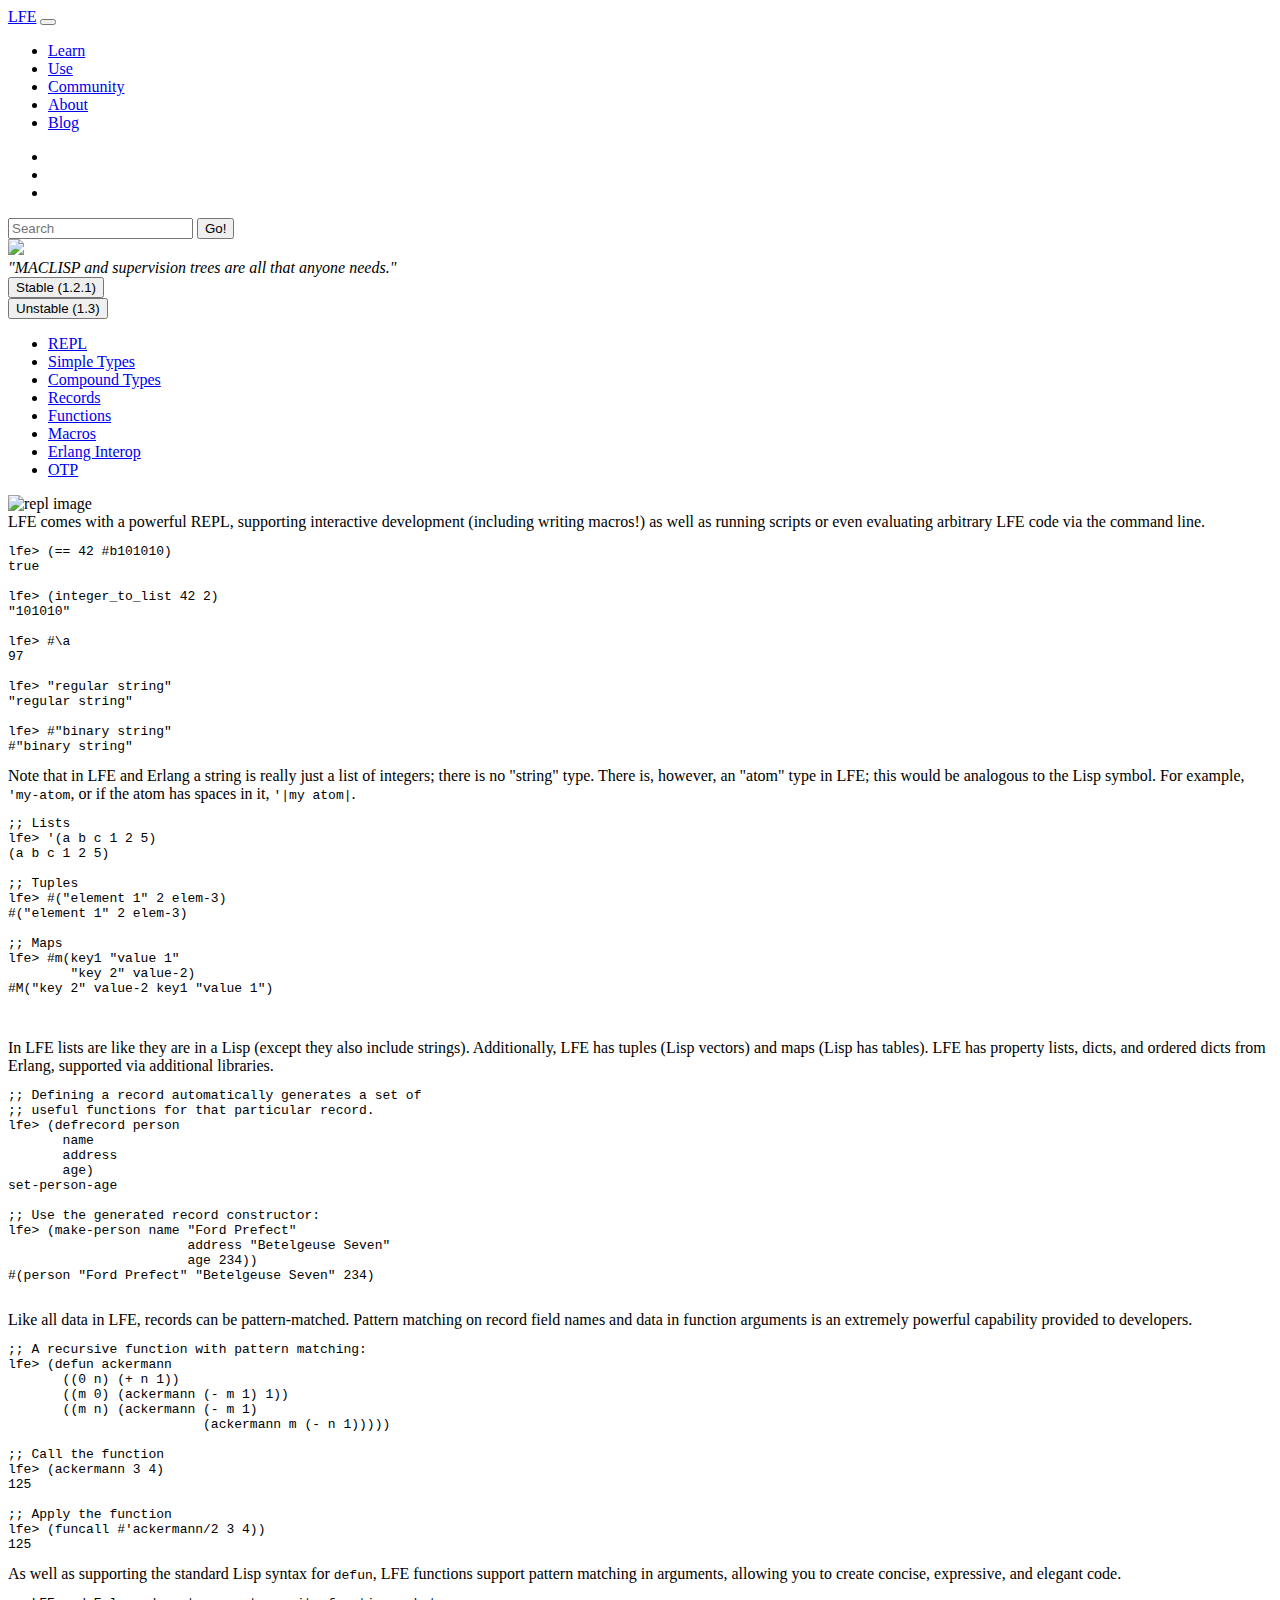
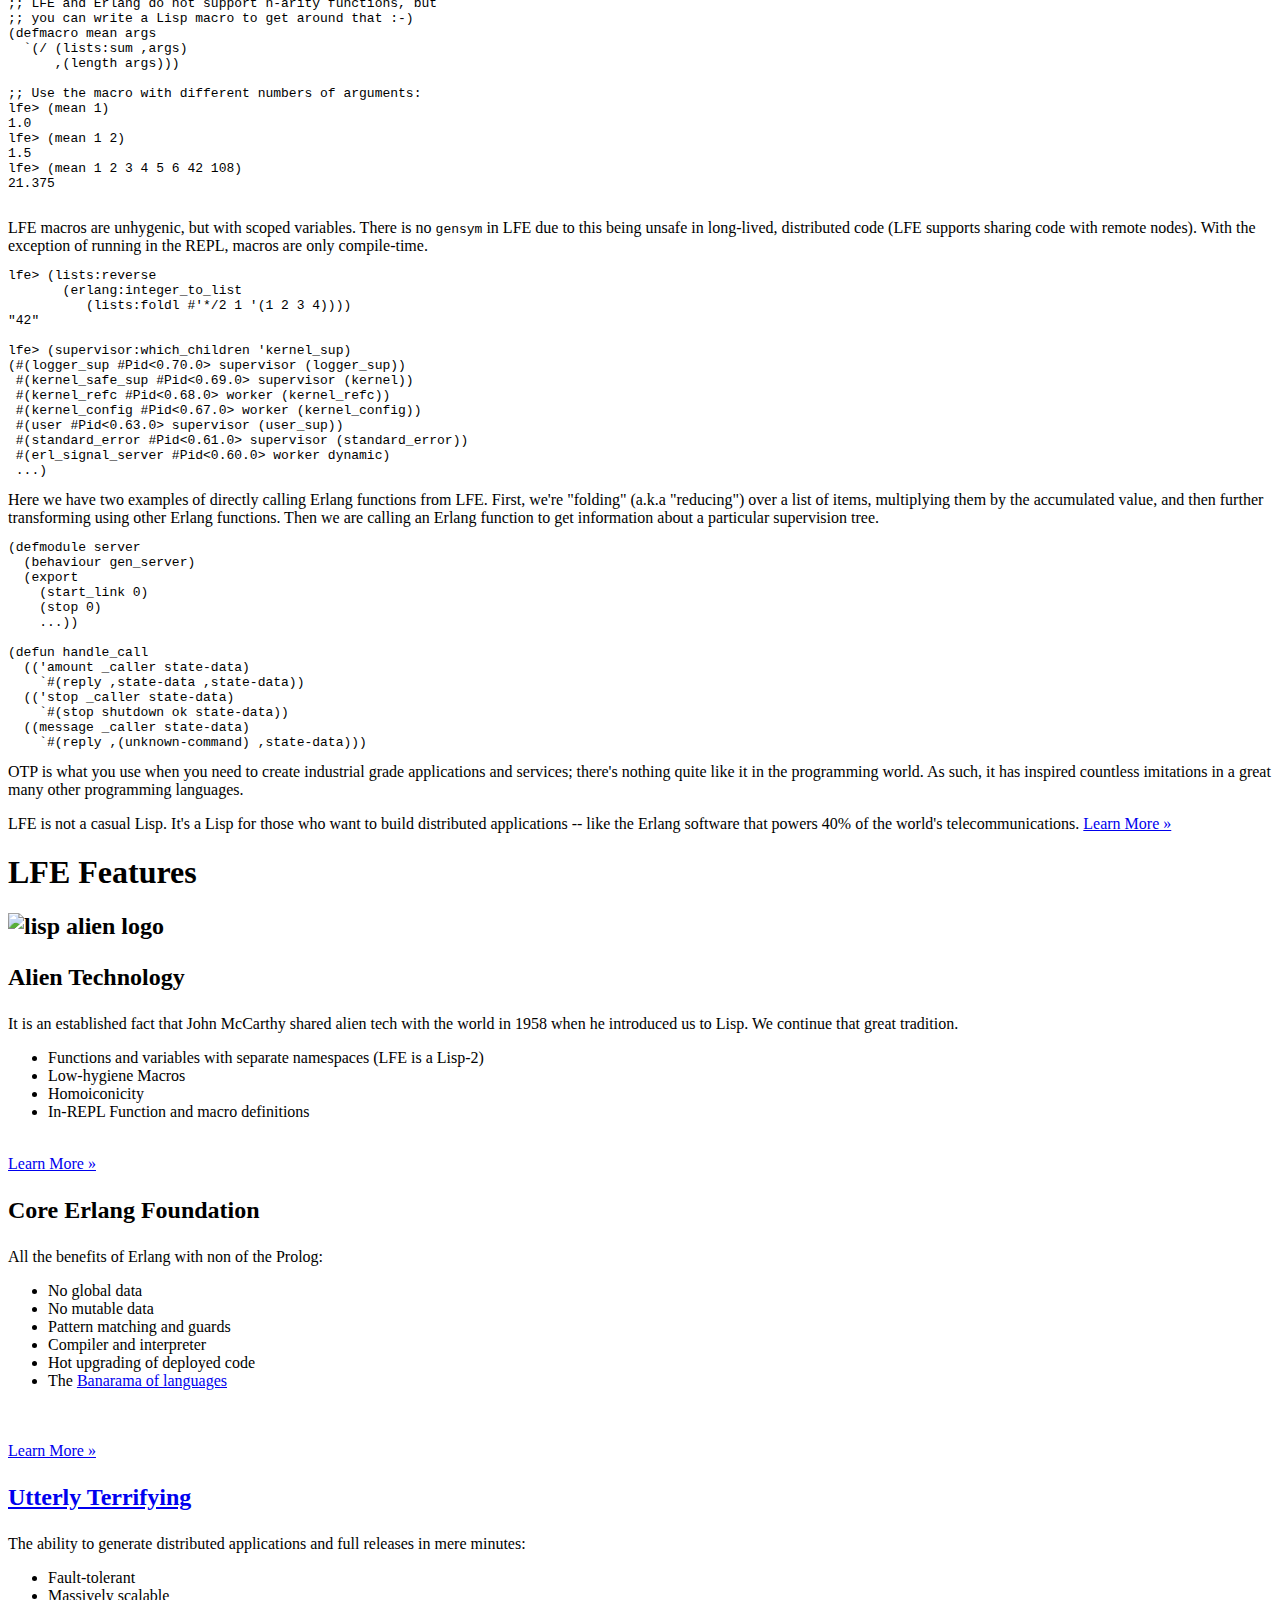
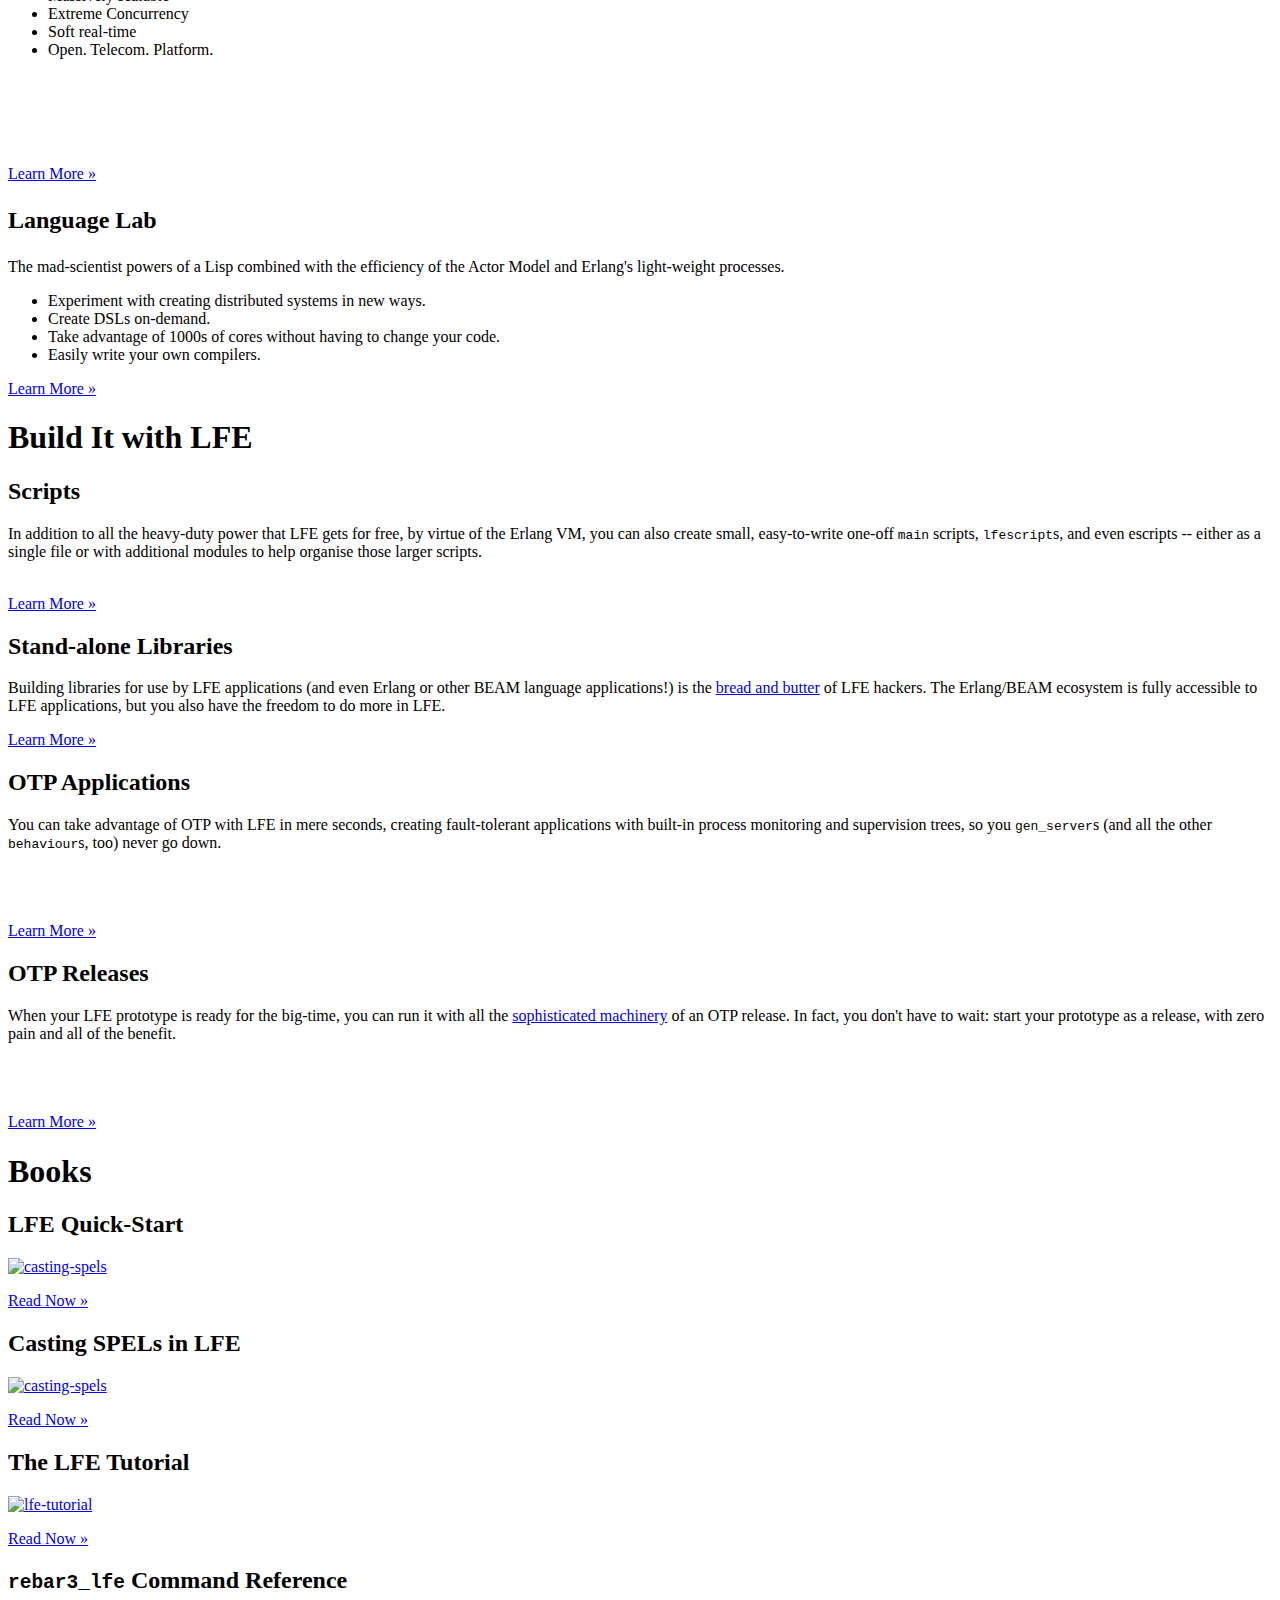
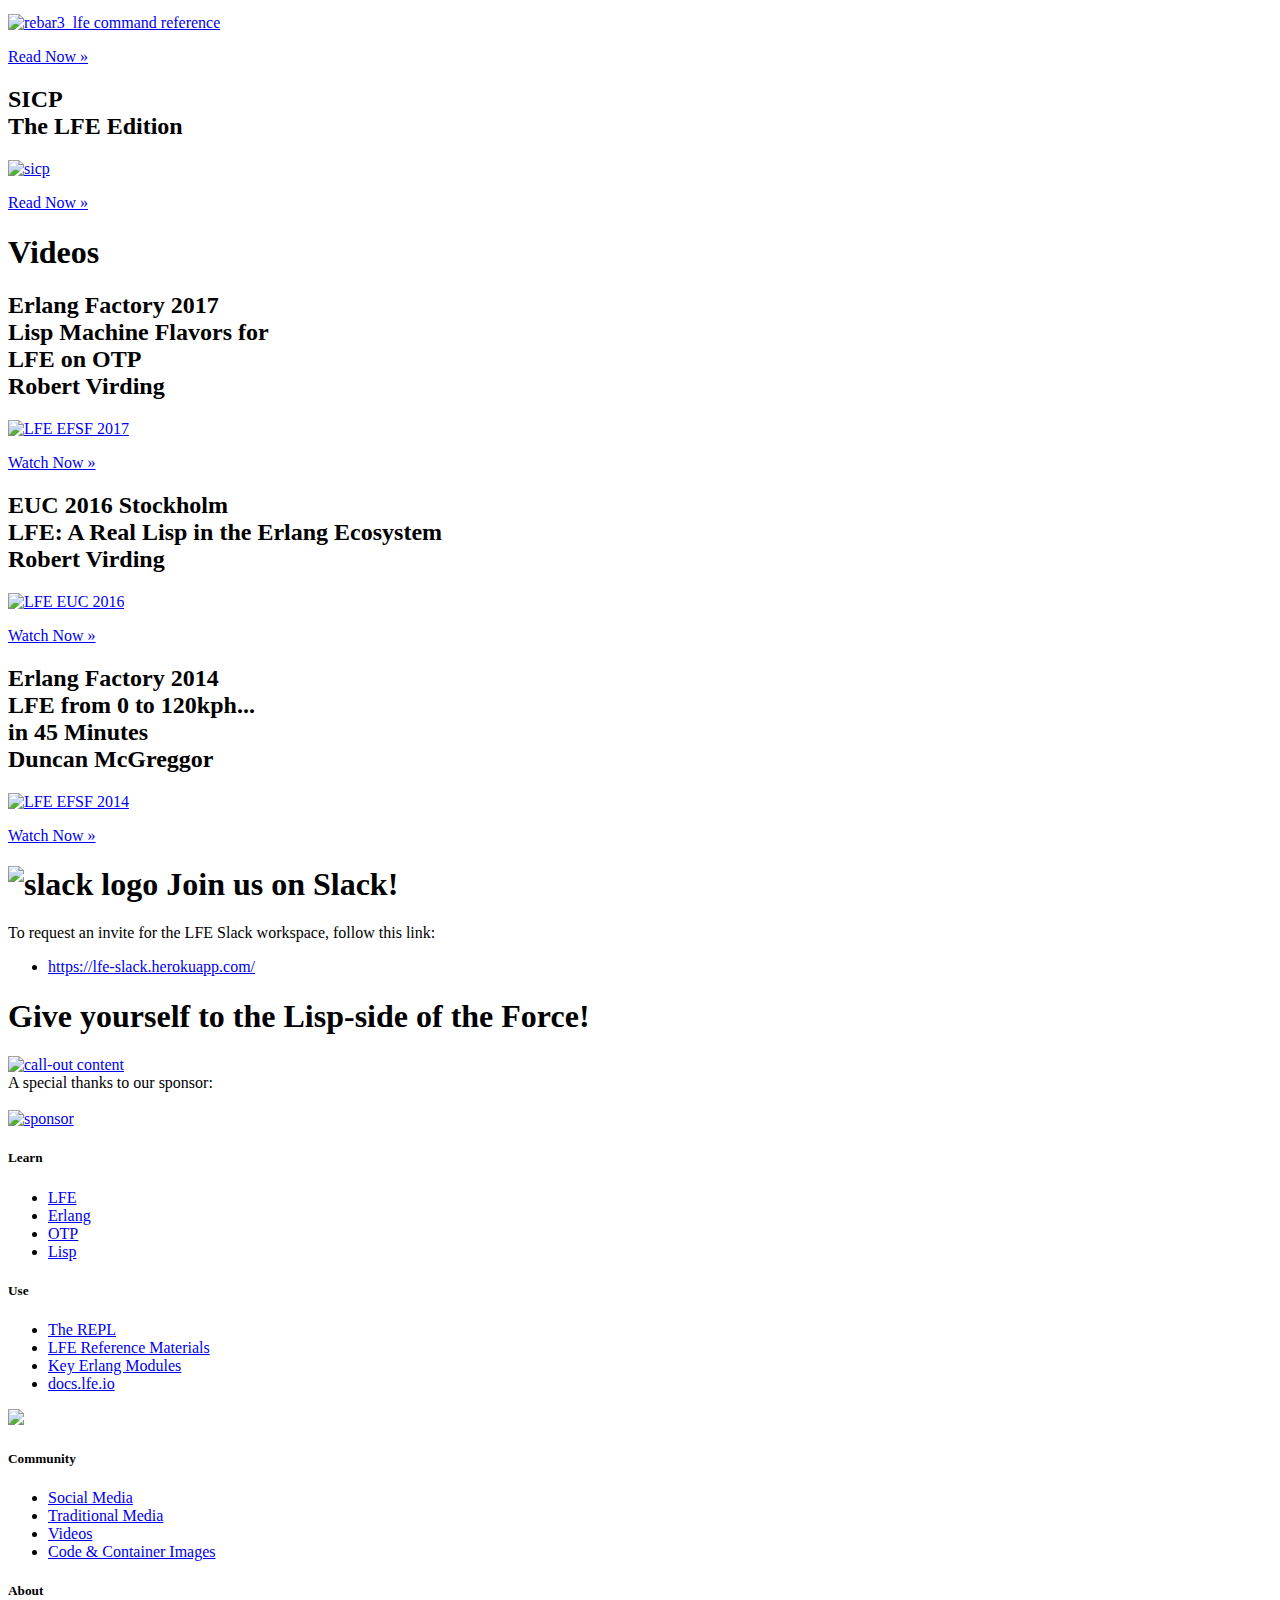
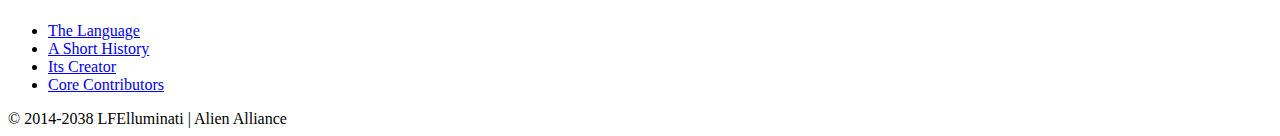
==== index.html @ ec463b00 "Regenerated site content." ====
<!doctype html>
<html lang="en">

<head>
    
        <meta charset="utf-8">
    <meta name="viewport" content="width=device-width, initial-scale=1, shrink-to-fit=no">
    <meta name="author" content="LFE Maintainers">
    <meta name="generator" content="Zola">

    <title>LFE : Lisp Flavoured Erlang</title>
    <meta name="description"
        content="">
    

    
        <!-- Favicons -->
    <link rel="apple-touch-icon" sizes="180x180" href="/favicon/apple-touch-icon.png">
    <link rel="icon" type="image/png" sizes="32x32" href="/favicon/favicon-32x32.png">
    <link rel="icon" type="image/png" sizes="16x16" href="/favicon/favicon-16x16.png">
    <link rel="manifest" href="/favicon/site.webmanifest">
    <link rel="mask-icon" href="/favicon/safari-pinned-tab.svg" color="#5bbad5">
    <link rel="shortcut icon" href="/favicon/favicon.ico">
    <meta name="msapplication-TileColor" content="#ffc40d">
    <meta name="msapplication-config" content="/favicon/browserconfig.xml">
    <meta name="theme-color" content="#ffffff">

    

    
    
    

    
    <!-- Bootstrap core CSS -->
<link href="/bootstrap.css" rel="stylesheet">
<link href="/fontawesome.css" rel="stylesheet">
<link href="/lfe.css" rel="stylesheet">
<link href="/fontawesome-solid.css" rel="stylesheet">
<link href="/fontawesome-brands.css" rel="stylesheet">
<link href="/css/highlight.css" rel="stylesheet">
<link href="/css/common.css" rel="stylesheet">

    

    <!-- Custom styles for this template -->
    
    
</head>

<body>
    
    <nav class="navbar navbar-expand-lg navbar-dark bg-dark lfe-main">
        <div class="container">
            <a class="navbar-brand" href="/">LFE</a>
            <button class="navbar-toggler" type="button" data-toggle="collapse" data-target="#lfe-main-nav"
                aria-controls="lfe-main-nav" aria-expanded="false" aria-label="Toggle navigation">
                <span class="navbar-toggler-icon"></span>
            </button>
            <div class="collapse navbar-collapse" id="lfe-main-nav">
    
    
    <ul class="navbar-nav mr-auto">
        <li class="nav-item">
            
            
            <a class="nav-link " href="&#x2F;learn&#x2F;">Learn</a>
            
        </li>
        <li class="nav-item">
            
            
            <a class="nav-link " href="&#x2F;use&#x2F;">Use</a>
            
        </li>
        <li class="nav-item">
            
            
            <a class="nav-link " href="&#x2F;community&#x2F;">Community</a>
            
        </li>
        <li class="nav-item">
            
            
            <a class="nav-link " href="&#x2F;about&#x2F;">About</a>
        </li>
        <li class="nav-item">
            <a class="nav-link" href="http://blog.lfe.io/">Blog</a>
        </li>
    </ul>
    <ul class="navbar-nav">
        <li class="nav-item social">
            <a class="nav-link" href="https://github.com/rvirding/lfe">
                <i class="fab fa-github"></i>
            </a>
        </li>
        <li class="nav-item social">
            <a class="nav-link" href="https://twitter.com/ErlangLisp">
                <i class="fab fa-twitter"></i>
            </a>
        </li>
        <li class="nav-item spacer">
            <a class="nav-link" href="#">
            </a>
        </li>
    </ul>
    <form class="form-inline my-2 my-md-0">
        <input id="search" type="search" class="form-control" placeholder="Search" aria-label="Search">
        <div class="search-results" style="display: none;">
            <div class="search-results__items"></div>
        </div>
        <button type="button" class="btn btn-warning btn-sm">Go!</button>
    </form>

</div>

        </div>
    </nav>
    

    
<main role="main" class="flex-shrink-0">
    <!-- Main jumbotron for a primary marketing message or call to action -->
    <div class="jumbotron lfe-masthead">
        <div class="container">

            <div class="row">
                <div class="col-md-4">
                    <img src="&#x2F;images&#x2F;LFE-logo-abbr-6.2.png" />
                </div>
                <div class="col-md-4 tagline">
                    <em>"MACLISP and supervision trees are all that anyone needs."</em>
                </div>

                <div class="col-md-4 download">
                    <div class="container">
                        <div class="row">
                            <div class="col-6 dl-icon-container">
                                <i class="fas fa-download fa-3x"></i>
                            </div>
                            <div class="col-6 dl-both-container">
                                <div class="row">
                                    
                                    
                                    
                                    <div class="col-12 dl-stable-container">
                                        <a href="https:&#x2F;&#x2F;github.com&#x2F;rvirding&#x2F;lfe/archive/1.2.1.zip">
                                            <button type="button"
                                                class="btn btn-success btn-sm dl-unstable">Stable&nbsp;(1.2.1)</button>
                                        </a>
                                    </div>
                                    <div class="col-12 dl-unstable-container">
                                        <a href="https:&#x2F;&#x2F;github.com&#x2F;rvirding&#x2F;lfe/archive/1.3.zip">
                                            <button type="button"
                                                class="btn btn-warning btn-sm dl-unstable">Unstable&nbsp;(1.3)</button>
                                        </a>
                                    </div>
                                </div>
                            </div>
                        </div>
                    </div>

                </div>
            </div>

            
            
            <ul class="nav nav-pills" id="pills-tab" role="tablist">
                
                
                
                <li class="nav-item" role="presentation">
                    <a class="nav-link active" id="pills-repl-tab" data-toggle="pill"
                        href="#pills-repl" role="tab" aria-controls="pills-repl"
                        aria-selected="true">REPL</a>
                </li>
                
                
                
                <li class="nav-item" role="presentation">
                    <a class="nav-link " id="pills-core-types-tab" data-toggle="pill"
                        href="#pills-core-types" role="tab" aria-controls="pills-core-types"
                        aria-selected="true">Simple Types</a>
                </li>
                
                
                
                <li class="nav-item" role="presentation">
                    <a class="nav-link " id="pills-data-struct-tab" data-toggle="pill"
                        href="#pills-data-struct" role="tab" aria-controls="pills-data-struct"
                        aria-selected="true">Compound Types</a>
                </li>
                
                
                
                <li class="nav-item" role="presentation">
                    <a class="nav-link " id="pills-records-tab" data-toggle="pill"
                        href="#pills-records" role="tab" aria-controls="pills-records"
                        aria-selected="true">Records</a>
                </li>
                
                
                
                <li class="nav-item" role="presentation">
                    <a class="nav-link " id="pills-funcs-tab" data-toggle="pill"
                        href="#pills-funcs" role="tab" aria-controls="pills-funcs"
                        aria-selected="true">Functions</a>
                </li>
                
                
                
                <li class="nav-item" role="presentation">
                    <a class="nav-link " id="pills-macros-tab" data-toggle="pill"
                        href="#pills-macros" role="tab" aria-controls="pills-macros"
                        aria-selected="true">Macros</a>
                </li>
                
                
                
                <li class="nav-item" role="presentation">
                    <a class="nav-link " id="pills-erl-tab" data-toggle="pill"
                        href="#pills-erl" role="tab" aria-controls="pills-erl"
                        aria-selected="true">Erlang Interop</a>
                </li>
                
                
                
                <li class="nav-item" role="presentation">
                    <a class="nav-link " id="pills-otp-tab" data-toggle="pill"
                        href="#pills-otp" role="tab" aria-controls="pills-otp"
                        aria-selected="true">OTP</a>
                </li>
                
            </ul>
            <div class="tab-content" id="pills-tabContent">
                
                
                
                <div class="tab-pane active show" id="pills-repl" role="tabpanel"
                    aria-labelledby="pills-repl-tab">

                    <div class="row">
                        <div class="col-md-7 code-sample">
                            <img src="/images/repl.png" alt="repl image" />
                        </div>

                        <div class="col-md-5 code-description">
                            LFE comes with a powerful REPL, supporting interactive development
(including writing macros!) as well as running scripts or even evaluating
arbitrary LFE code via the command line.
                        </div>
                    </div>
                </div>
                
                
                
                <div class="tab-pane  " id="pills-core-types" role="tabpanel"
                    aria-labelledby="pills-core-types-tab">

                    <div class="row">
                        <div class="col-md-7 code-sample">
                            <pre><code class="language-lisp">lfe&gt; (== 42 #b101010)
true

lfe&gt; (integer_to_list 42 2)
&quot;101010&quot;

lfe&gt; #\a
97

lfe&gt; &quot;regular string&quot;
&quot;regular string&quot;

lfe&gt; #&quot;binary string&quot;
#&quot;binary string&quot;
</code></pre>

                        </div>

                        <div class="col-md-5 code-description">
                            Note that in LFE and Erlang a string is really just a list of integers;
there is no &quot;string&quot; type. There is, however, an &quot;atom&quot; type in LFE; this would be analogous to the Lisp symbol. For example, <code>'my-atom</code>, or if the atom has spaces in it, <code>'|my atom|</code>.
                        </div>
                    </div>
                </div>
                
                
                
                <div class="tab-pane  " id="pills-data-struct" role="tabpanel"
                    aria-labelledby="pills-data-struct-tab">

                    <div class="row">
                        <div class="col-md-7 code-sample">
                            <pre><code class="language-lisp">;; Lists
lfe&gt; '(a b c 1 2 5)
(a b c 1 2 5)

;; Tuples
lfe&gt; #(&quot;element 1&quot; 2 elem-3)
#(&quot;element 1&quot; 2 elem-3)

;; Maps
lfe&gt; #m(key1 &quot;value 1&quot;
        &quot;key 2&quot; value-2)
#M(&quot;key 2&quot; value-2 key1 &quot;value 1&quot;)


</code></pre>

                        </div>

                        <div class="col-md-5 code-description">
                            In LFE lists are like they are in a Lisp (except they also include
strings). Additionally, LFE has tuples (Lisp vectors) and maps
(Lisp has tables). LFE has property lists, dicts, and ordered dicts
from Erlang, supported via additional libraries.
                        </div>
                    </div>
                </div>
                
                
                
                <div class="tab-pane  " id="pills-records" role="tabpanel"
                    aria-labelledby="pills-records-tab">

                    <div class="row">
                        <div class="col-md-7 code-sample">
                            <pre><code class="language-lisp">;; Defining a record automatically generates a set of
;; useful functions for that particular record.
lfe&gt; (defrecord person
       name
       address
       age)
set-person-age

;; Use the generated record constructor:
lfe&gt; (make-person name &quot;Ford Prefect&quot;
                       address &quot;Betelgeuse Seven&quot;
                       age 234))
#(person &quot;Ford Prefect&quot; &quot;Betelgeuse Seven&quot; 234)

</code></pre>

                        </div>

                        <div class="col-md-5 code-description">
                            Like all data in LFE, records can be pattern-matched. Pattern matching
on record field names and data in function arguments is an extremely powerful
capability provided to developers.
                        </div>
                    </div>
                </div>
                
                
                
                <div class="tab-pane  " id="pills-funcs" role="tabpanel"
                    aria-labelledby="pills-funcs-tab">

                    <div class="row">
                        <div class="col-md-7 code-sample">
                            <pre><code class="language-lisp">;; A recursive function with pattern matching:
lfe&gt; (defun ackermann
       ((0 n) (+ n 1))
       ((m 0) (ackermann (- m 1) 1))
       ((m n) (ackermann (- m 1)
                         (ackermann m (- n 1)))))

;; Call the function
lfe&gt; (ackermann 3 4)
125

;; Apply the function
lfe&gt; (funcall #'ackermann/2 3 4))
125
</code></pre>

                        </div>

                        <div class="col-md-5 code-description">
                            As well as supporting the standard Lisp syntax for <code>defun</code>,
LFE functions support pattern matching in arguments, allowing you to create
concise, expressive, and elegant code.
                        </div>
                    </div>
                </div>
                
                
                
                <div class="tab-pane  " id="pills-macros" role="tabpanel"
                    aria-labelledby="pills-macros-tab">

                    <div class="row">
                        <div class="col-md-7 code-sample">
                            <pre><code class="language-lisp">;; LFE and Erlang do not support n-arity functions, but
;; you can write a Lisp macro to get around that :-)
(defmacro mean args
  `(/ (lists:sum ,args)
      ,(length args)))

;; Use the macro with different numbers of arguments:
lfe&gt; (mean 1)
1.0
lfe&gt; (mean 1 2)
1.5
lfe&gt; (mean 1 2 3 4 5 6 42 108)
21.375

</code></pre>

                        </div>

                        <div class="col-md-5 code-description">
                            LFE macros are unhygenic, but with scoped variables. There is no <code>gensym</code> in
LFE due to this being unsafe in long-lived, distributed code (LFE supports
sharing code with remote nodes). With the exception of running in the REPL,
macros are only compile-time.
                        </div>
                    </div>
                </div>
                
                
                
                <div class="tab-pane  " id="pills-erl" role="tabpanel"
                    aria-labelledby="pills-erl-tab">

                    <div class="row">
                        <div class="col-md-7 code-sample">
                            <pre><code class="language-lisp">lfe&gt; (lists:reverse
       (erlang:integer_to_list
          (lists:foldl #'*/2 1 '(1 2 3 4))))
&quot;42&quot;

lfe&gt; (supervisor:which_children 'kernel_sup)
(#(logger_sup #Pid&lt;0.70.0&gt; supervisor (logger_sup))
 #(kernel_safe_sup #Pid&lt;0.69.0&gt; supervisor (kernel))
 #(kernel_refc #Pid&lt;0.68.0&gt; worker (kernel_refc))
 #(kernel_config #Pid&lt;0.67.0&gt; worker (kernel_config))
 #(user #Pid&lt;0.63.0&gt; supervisor (user_sup))
 #(standard_error #Pid&lt;0.61.0&gt; supervisor (standard_error))
 #(erl_signal_server #Pid&lt;0.60.0&gt; worker dynamic)
 ...)
</code></pre>

                        </div>

                        <div class="col-md-5 code-description">
                            Here we have two examples of directly calling Erlang functions
from LFE. First, we're &quot;folding&quot; (a.k.a &quot;reducing&quot;) over a list
of items, multiplying them by the accumulated value, and then further
transforming using other Erlang functions. Then we are calling an
Erlang function to get information about a particular supervision tree.
                        </div>
                    </div>
                </div>
                
                
                
                <div class="tab-pane  " id="pills-otp" role="tabpanel"
                    aria-labelledby="pills-otp-tab">

                    <div class="row">
                        <div class="col-md-7 code-sample">
                            <pre><code class="language-lisp">(defmodule server
  (behaviour gen_server)
  (export
    (start_link 0)
    (stop 0)
    ...))

(defun handle_call
  (('amount _caller state-data)
    `#(reply ,state-data ,state-data))
  (('stop _caller state-data)
    `#(stop shutdown ok state-data))
  ((message _caller state-data)
    `#(reply ,(unknown-command) ,state-data)))
</code></pre>

                        </div>

                        <div class="col-md-5 code-description">
                            OTP is what you use when you need to create industrial grade applications
and services; there's nothing quite like it in the programming world. As
such, it has inspired countless imitations in a great many other programming
languages.
                        </div>
                    </div>
                </div>
                
            </div>

            <p class="lfe-summary">
                LFE is not a casual Lisp. It's a Lisp for those who want to build distributed
applications -- like the Erlang software that powers 40% of the world's 
telecommunications.
                <a class="btn btn-primary btn-sm" href="#"
                    role="button">Learn More &raquo;</a></p>
        </div>
    </div>

    <!-- Features Section -->

    <div class="container features">
        
        
        <h1 class="features section title">LFE Features</h1>
        <div class="row">
            
            <div class="col-md-3">
                <h2><img src="/images/lisplogo-alien-tech-grey.png" alt="lisp alien logo" /></p>
<p>Alien Technology</h2>
                <p>It is an established fact that John McCarthy shared alien tech with the world in 1958 when he introduced us to Lisp. We continue that great tradition.</p>
<ul>
<li>Functions and variables with separate namespaces (LFE is a Lisp-2)</li>
<li>Low-hygiene Macros</li>
<li>Homoiconicity</li>
<li>In-REPL Function and macro definitions
<br/><br/></li>
</ul>
</p>
                <div class="container button-container">
                    <p>
                        <a class="btn btn-secondary" href="#" role="button">Learn More
                            &raquo;</a>
                    </p>
                </div>
            </div>
            
            <div class="col-md-3">
                <h2><i class="fas fa-smile fa-2x"></i></p>
<p>Core Erlang Foundation</h2>
                <p>All the benefits of Erlang with non of the Prolog:</p>
<ul>
<li>No global data</li>
<li>No mutable data</li>
<li>Pattern matching and guards</li>
<li>Compiler and interpreter</li>
<li>Hot upgrading of deployed code</li>
<li>The <a href="https://www.youtube.com/watch?v=rRbY3TMUcgQ">Banarama of languages</a>
<br/><br/><br/></li>
</ul>
</p>
                <div class="container button-container">
                    <p>
                        <a class="btn btn-secondary" href="#" role="button">Learn More
                            &raquo;</a>
                    </p>
                </div>
            </div>
            
            <div class="col-md-3">
                <h2><i class="fas fa-pastafarianism fa-2x"></i></p>
<p><a href="https://www.youtube.com/watch?v=rRbY3TMUcgQ">Utterly Terrifying</a></h2>
                <p>The ability to generate distributed applications and full releases in mere minutes:</p>
<ul>
<li>Fault-tolerant</li>
<li>Massively scalable</li>
<li>Extreme Concurrency</li>
<li>Soft real-time</li>
<li>Open. Telecom. Platform.
<br/><br/><br/><br/><br/><br/></li>
</ul>
</p>
                <div class="container button-container">
                    <p>
                        <a class="btn btn-secondary" href="#" role="button">Learn More
                            &raquo;</a>
                    </p>
                </div>
            </div>
            
            <div class="col-md-3">
                <h2><i class="fas fa-flask fa-2x"></i></p>
<p>Language Lab</h2>
                <p>The mad-scientist powers of a Lisp combined with the efficiency of the Actor Model and Erlang's light-weight processes.</p>
<ul>
<li>Experiment with creating distributed systems in new ways.</li>
<li>Create DSLs on-demand.</li>
<li>Take advantage of 1000s of cores without having to change your code.</li>
<li>Easily write your own compilers.</li>
</ul>
</p>
                <div class="container button-container">
                    <p>
                        <a class="btn btn-secondary" href="#" role="button">Learn More
                            &raquo;</a>
                    </p>
                </div>
            </div>
            
        </div>
    </div>

    <!-- What You Can Build Section -->

    <div class="container buildit">
        
        
        <h1 class="buildit section title"><i class="fas fa-cogs fa-1x"></i> Build It with LFE</h1>
        <div class="row">
            
            <div class="col-md-3">
                <h2>Scripts</h2>
                <p>In addition to all the heavy-duty power that LFE gets for free, by virtue of
the Erlang VM, you can also create small, easy-to-write one-off
<code>main</code> scripts, <code>lfescript</code>s, and even escripts -- either as a single file
or with additional modules to help organise those larger scripts.
<br/>
<br/></p>
                <div class="container button-container">
                    <p>
                        <a class="btn btn-secondary" href="https:&#x2F;&#x2F;lfe.io&#x2F;reference&#x2F;lfe-rebar3&#x2F;current&#x2F;command-ref&#x2F;projects&#x2F;main.html" role="button">Learn More
                            &raquo;</a>
                    </p>
                </div>
            </div>
            
            <div class="col-md-3">
                <h2>Stand-alone Libraries</h2>
                <p>Building libraries for use by LFE applications (and even Erlang or other BEAM
language applications!) is the <a href="https://github.com/lfex">bread and butter</a> of
LFE hackers. The Erlang/BEAM ecosystem is fully accessible to LFE applications,
but you also have the freedom to do more in LFE.</p>
                <div class="container button-container">
                    <p>
                        <a class="btn btn-secondary" href="https:&#x2F;&#x2F;lfe.io&#x2F;reference&#x2F;lfe-rebar3&#x2F;current&#x2F;command-ref&#x2F;projects&#x2F;lib.html" role="button">Learn More
                            &raquo;</a>
                    </p>
                </div>
            </div>
            
            <div class="col-md-3">
                <h2>OTP Applications</h2>
                <p>You can take advantage of OTP with LFE in mere seconds, creating fault-tolerant
applications with built-in process monitoring and supervision trees, so you
<code>gen_server</code>s (and all the other <code>behaviour</code>s, too) never go down.
<br/>
<br/>
<br/>
<br/></p>
                <div class="container button-container">
                    <p>
                        <a class="btn btn-secondary" href="https:&#x2F;&#x2F;lfe.io&#x2F;reference&#x2F;lfe-rebar3&#x2F;current&#x2F;command-ref&#x2F;projects&#x2F;app.html" role="button">Learn More
                            &raquo;</a>
                    </p>
                </div>
            </div>
            
            <div class="col-md-3">
                <h2>OTP Releases</h2>
                <p>When your LFE prototype is ready for the big-time, you can run it with all the
<a href="https://adoptingerlang.org/docs/production/releases/">sophisticated machinery</a>
of an OTP release. In fact, you don't have to wait:
start your prototype as a release, with zero pain and all of the benefit.
<br/>
<br/>
<br/>
<br/></p>
                <div class="container button-container">
                    <p>
                        <a class="btn btn-secondary" href="https:&#x2F;&#x2F;lfe.io&#x2F;reference&#x2F;lfe-rebar3&#x2F;current&#x2F;command-ref&#x2F;projects&#x2F;release.html" role="button">Learn More
                            &raquo;</a>
                    </p>
                </div>
            </div>
            
        </div>
    </div>

    <!-- Books Section -->

    <div class="container books">
        
        <h1 class="books section title">Books</h1>
        

        <div class="row book-group">
            
            <div class="col-md-4 book">
                <h2>LFE Quick-Start</h2>
                <p><a href="https://lfe.io/books/rebar3-quick-start/"><img src="https://lfe.io/books/rebar3-quick-start/images/cover.jpg" alt="casting-spels" /></a> </p>
                <p><a class="btn btn-secondary" href="https:&#x2F;&#x2F;lfe.io&#x2F;books&#x2F;rebar3-quick-start&#x2F;" role="button">Read Now
                        &raquo;</a></p>
            </div>
            
            <div class="col-md-4 book">
                <h2>Casting SPELs in LFE</h2>
                <p><a href="https://lfe.io/books/casting-spels/"><img src="https://lfe.io/books/casting-spels/images/cover.jpg" alt="casting-spels" /></a> </p>
                <p><a class="btn btn-secondary" href="https:&#x2F;&#x2F;lfe.io&#x2F;books&#x2F;casting-spels&#x2F;" role="button">Read Now
                        &raquo;</a></p>
            </div>
            
            <div class="col-md-4 book">
                <h2>The LFE Tutorial</h2>
                <p><a href="https://lfe.io/books/tutorial/"><img src="https://lfe.io/books/tutorial/images/cover.jpg" alt="lfe-tutorial" /></a> </p>
                <p><a class="btn btn-secondary" href="https:&#x2F;&#x2F;lfe.io&#x2F;books&#x2F;tutorial&#x2F;" role="button">Read Now
                        &raquo;</a></p>
            </div>
            
        </div>
        
        <div class="row book-group">
            

            <div class="col-md-4 book">
                
                <h2><code>rebar3_lfe</code> Command Reference</h2>
                <p><a href="https://lfe.io/reference/lfe-rebar3/"><img src="https://lfe.io/reference/lfe-rebar3/current/images/cover.jpg" alt="rebar3_lfe command reference" /></a> </p>
                <p><a class="btn btn-secondary" href="https:&#x2F;&#x2F;lfe.io&#x2F;reference&#x2F;lfe-rebar3&#x2F;" role="button">Read Now
                        &raquo;</a></p>
                
            </div>

            

            <div class="col-md-4 book">
                
            </div>

            

            <div class="col-md-4 book">
                
                <h2>SICP<br/>The LFE Edition</h2>
                <p><a href="https://lfe.io/books/sicp/"><img src="https://lfe.io/books/sicp/images/cover.jpg" alt="sicp" /></a> </p>
                <p><a class="btn btn-secondary" href="https:&#x2F;&#x2F;lfe.io&#x2F;books&#x2F;sicp&#x2F;" role="button">Read Now
                        &raquo;</a></p>
                
            </div>

            
        </div>
    </div>

    <!-- Videos Section -->

    <div class="container videos">
        
        
        <h1 class="books section title">Videos</h1>

        <div class="row">
            
            <div class="col-md-4 video">
                <h2>Erlang Factory 2017<br/>Lisp Machine Flavors for <br/>LFE on OTP<br/>Robert Virding</h2>
                <p><a href="https://www.youtube.com/watch?v=AcehOqbwhPk"><img src="/images/EFSF-2017-LFE.png" alt="LFE EFSF 2017" /></a> </p>
                <p><a class="btn btn-secondary" href="https:&#x2F;&#x2F;www.youtube.com&#x2F;watch?v=AcehOqbwhPk" role="button">Watch Now
                        &raquo;</a></p>
            </div>
            
            <div class="col-md-4 video">
                <h2>EUC 2016 Stockholm<br/>LFE: A Real Lisp in the Erlang Ecosystem<br/>Robert Virding</h2>
                <p><a href="https://www.youtube.com/watch?v=x2ysisqgd2g"><img src="/images/EUC-2016-LFE.png" alt="LFE EUC 2016" /></a> </p>
                <p><a class="btn btn-secondary" href="https:&#x2F;&#x2F;www.youtube.com&#x2F;watch?v=x2ysisqgd2g" role="button">Watch Now
                        &raquo;</a></p>
            </div>
            
            <div class="col-md-4 video">
                <h2>Erlang Factory 2014<br/>LFE from 0 to 120kph...<br/>in 45 Minutes<br/>Duncan McGreggor</h2>
                <p><a href="https://www.youtube.com/watch?v=Dgbm3BRmzuI"><img src="/images/EFSF-2014-LFE.png" alt="LFE EFSF 2014" /></a> </p>
                <p><a class="btn btn-secondary" href="https:&#x2F;&#x2F;www.youtube.com&#x2F;watch?v=Dgbm3BRmzuI" role="button">Watch Now
                        &raquo;</a></p>
            </div>
            
        </div>
    </div>

    </div> <!-- /container -->

    <div class="container callout">
        
        <div class="jumbotron call-out-1">
            <div class="col-sm-12 mx-auto">
                <h1><img src="/images/slack-logo.png" alt="slack logo" /> Join us on Slack!</h1>
                <p>To request an invite for the LFE Slack workspace, follow this link:</p>
<ul>
<li><a href="https://lfe-slack.herokuapp.com/">https://lfe-slack.herokuapp.com/</a></li>
</ul>
</p>
            </div>
        </div>
    </div>

    <div class="container callout">
        
        <div class="jumbotron call-out-2">
            <div class="col-sm-12 mx-auto">
                <h1>Give yourself to the Lisp-side of the Force!</h1>

                <div class="dark-border-wrap">
                    <a href="http://xkcd.com/297/"><img src="/images/xkcd-lisp-cycles.png" alt="call-out content" /></a>
                </div>
            </div>
        </div>
    </div> <!-- /container -->

    <div class="container sponsors">
        A special thanks to our sponsor:
        <br />
        <br />
        <a href="http://billo.systems"><img src="http://billo.systems/images/footer-logo.png" alt="sponsor" /></a>
    </div> <!-- /container -->

</main>



    
    <footer class="footer mt-auto py-3">
    <div class="container py-5 main-footer">
        <div class="row">
            <div class="col-6 col-md">
                <h5>Learn</h5>
                <ul class="list-unstyled text-small">
                    <li><a class="text-muted" href="/learn/#lfe">LFE</a></li>
                    <li><a class="text-muted" href="/learn/#erlang">Erlang</a></li>
                    <li><a class="text-muted" href="/learn/#otp">OTP</a></li>
                    <li><a class="text-muted" href="/learn/#lisp-arcana">Lisp</a></li>
                </ul>
            </div>
            <div class="col-6 col-md">
                <h5>Use</h5>
                <ul class="list-unstyled text-small">
                    <li><a class="text-muted" href="/use#the-repl">The REPL</a></li>
                    <li><a class="text-muted" href="/use/#reference">LFE Reference Materials</a></li>
                    <li><a class="text-muted" href="/use/#erlang">Key Erlang Modules</a></li>
                    <li><a class="text-muted" href="http://docs.lfe.io">docs.lfe.io</a></li>
                </ul>
            </div>
            <div class="col-6 col-md footer-logo">
                <img src="/images/LFE-logo-darker-greys-6-square-x32.png" />
            </div>
            <div class="col-6 col-md right-side">
                <h5>Community</h5>
                <ul class="list-unstyled text-small">
                    <li><a class="text-muted" href="/community/#social-media">Social Media</a></li>
                    <li><a class="text-muted" href="/community/#traditional-media">Traditional Media</a></li>
                    <li><a class="text-muted" href="/community/#videos">Videos</a></li>
                    <li><a class="text-muted" href="/community/#code-and-images">Code & Container Images</a></li>
                </ul>
            </div>
            <div class="col-6 col-md right-side">
                <h5>About</h5>
                <ul class="list-unstyled text-small">
                    <li><a class="text-muted" href="/about/#the-language">The Language</a></li>
                    <li><a class="text-muted" href="/about/#history">A Short History</a></li>
                    <li><a class="text-muted" href="/about/#hróbjartr">Its Creator</a></li>
                    <li><a class="text-muted" href="https://github.com/rvirding/lfe/graphs/contributors">Core
                            Contributors</a></li>
                </ul>
            </div>
        </div>
    </div>
</footer>
<section class="mt-auto py-3 sub-footer">
    <div class="container">
        <span>&copy; 2014-2038 LFElluminati | Alien Alliance</span>
    </div>
</section>

    

    
    <script type="text/javascript" src="https://code.jquery.com/jquery-3.5.1.slim.min.js"></script>
<script type="text/javascript" src="/elasticlunr.min.js"></script>
<script type="text/javascript" src="/search_index.en.js"></script>
<script type="text/javascript" src="/js/bootstrap.bundle.min.js"></script>
<script type="text/javascript" src="/js/search.js"></script>
<script type="text/javascript" src="/js/highlight.js"></script>
<script>
    hljs.initHighlightingOnLoad();
</script>

    
</body>

</html>
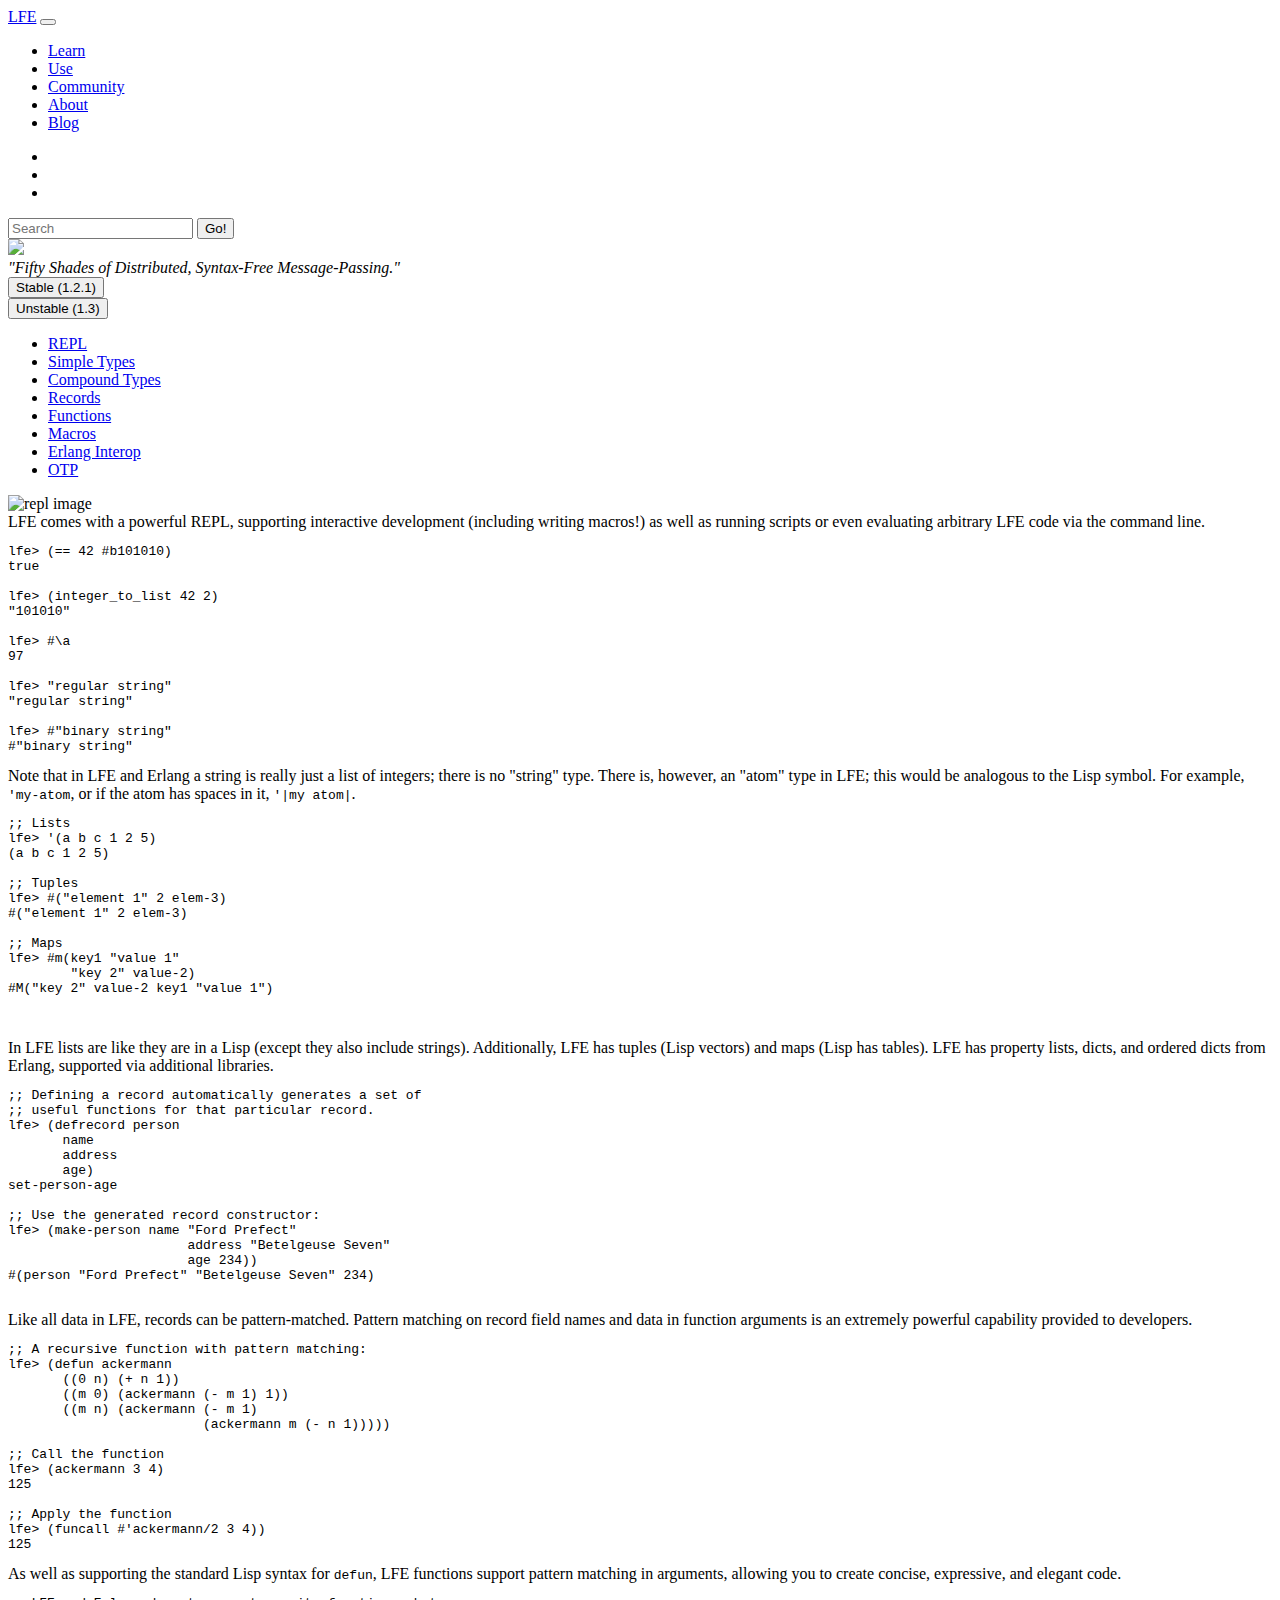
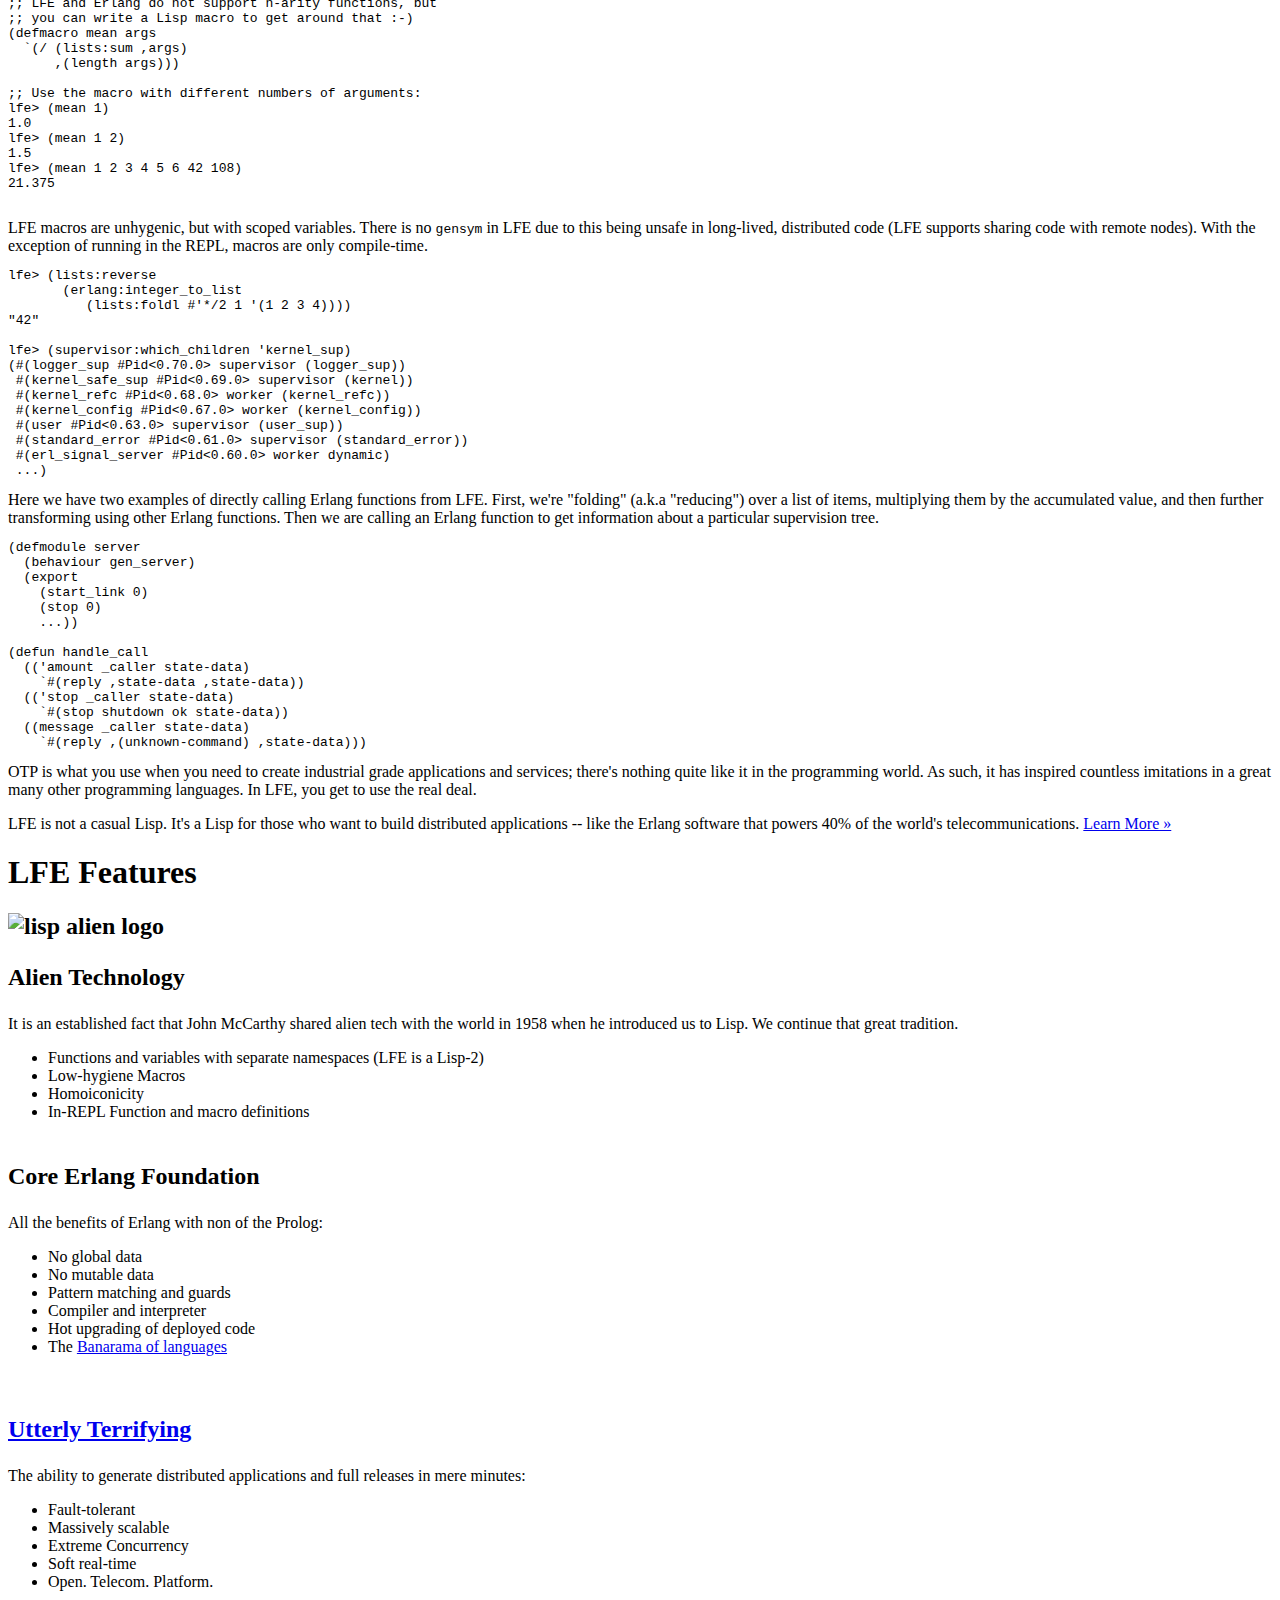
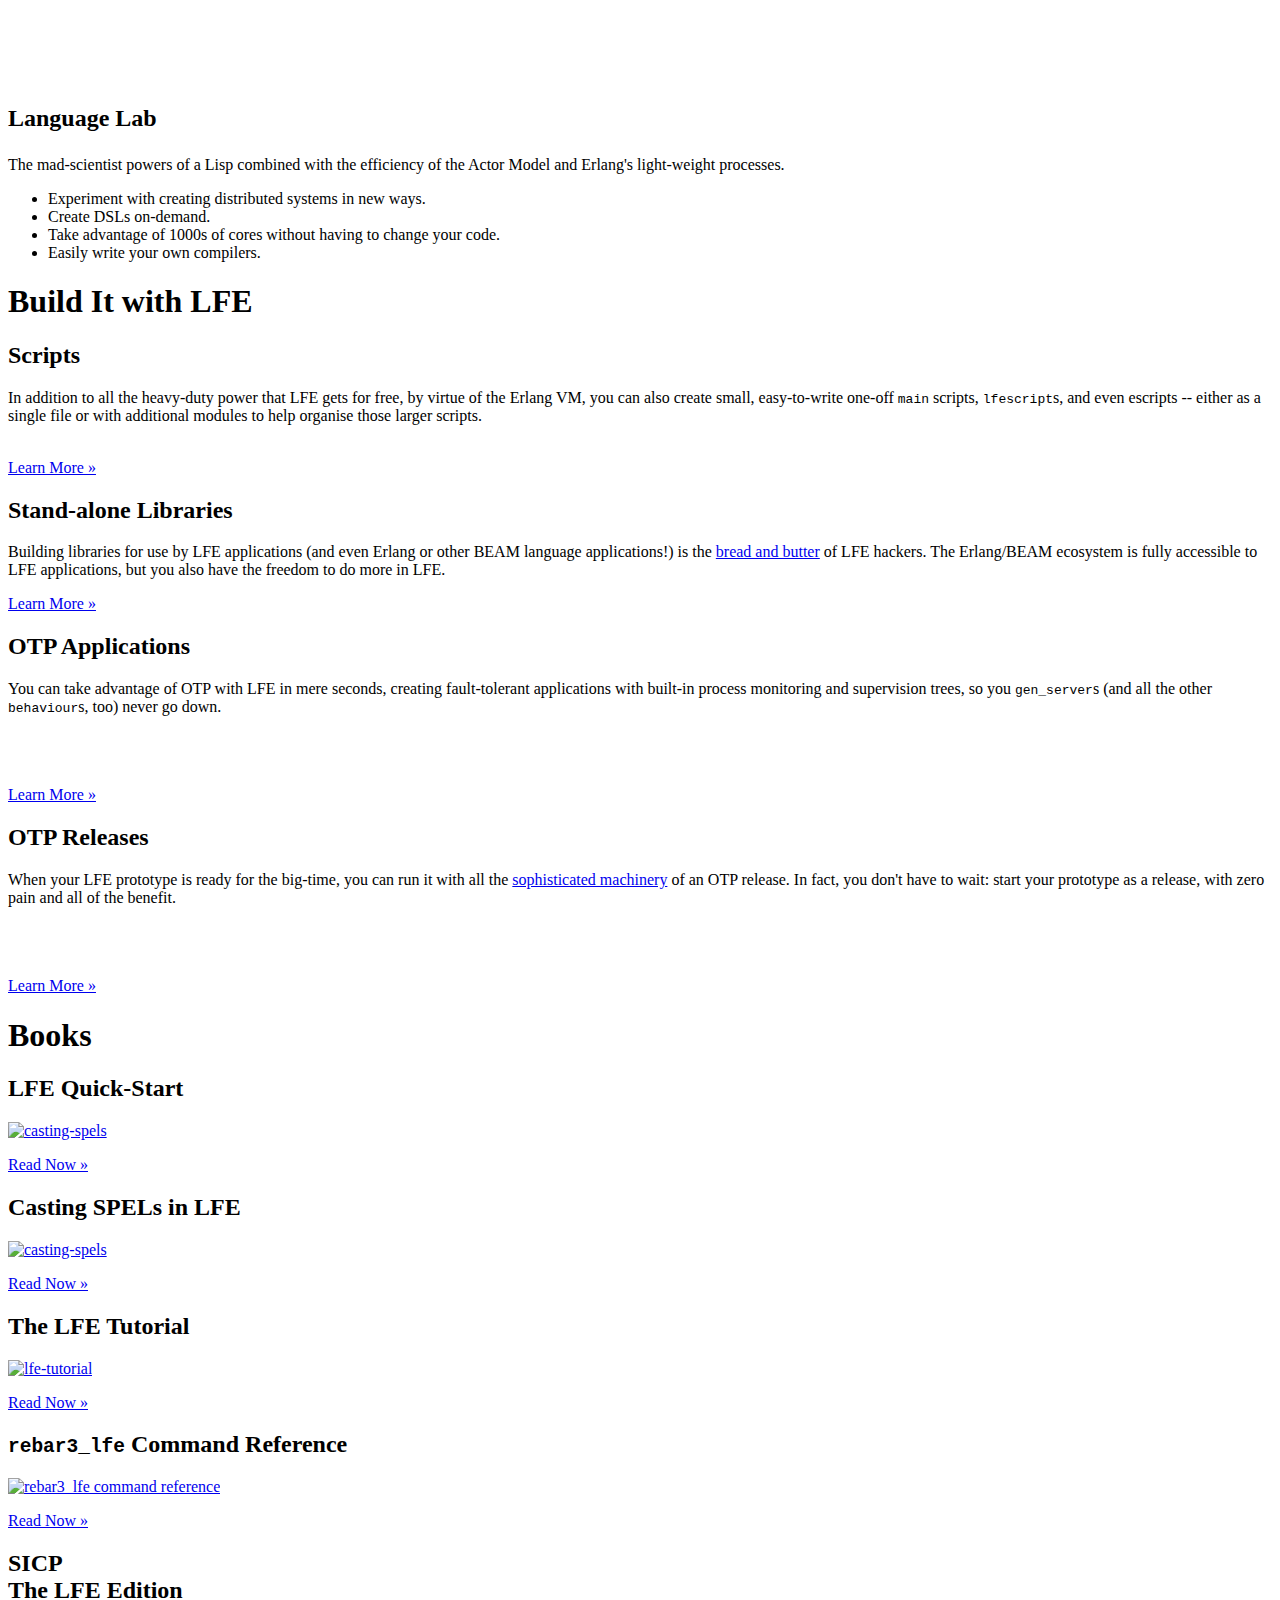
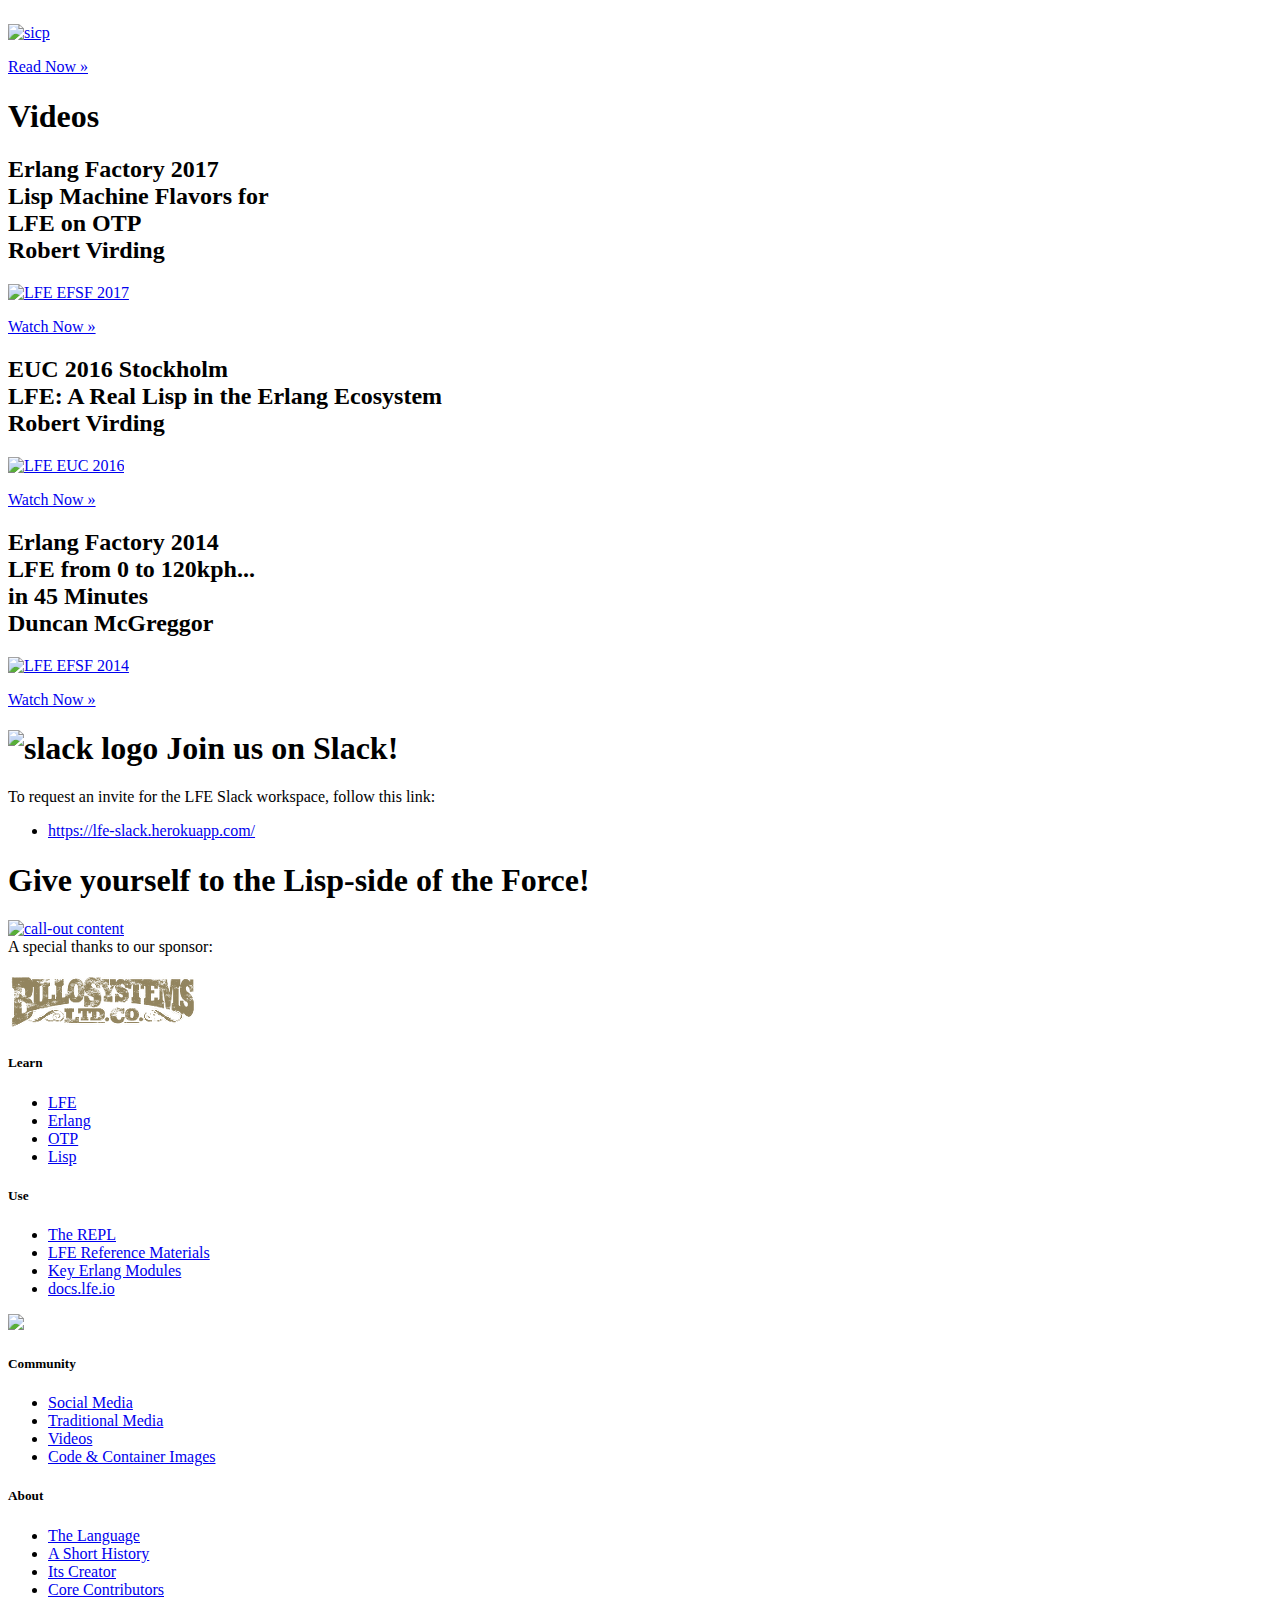
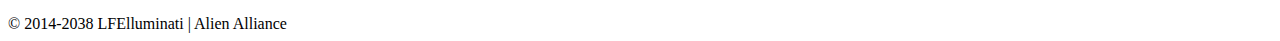
==== commit 736d8de5: "Regenerated site content." ====
--- a/index.html
+++ b/index.html
@@ -129,7 +129,7 @@
                     <img src="&#x2F;images&#x2F;LFE-logo-abbr-6.2.png" />
                 </div>
                 <div class="col-md-4 tagline">
-                    <em>"MACLISP and supervision trees are all that anyone needs."</em>
+                    <em>"Fifty Shades of Distributed, Syntax-Free Message-Passing."</em>
                 </div>
 
                 <div class="col-md-4 download">
@@ -482,7 +482,7 @@
                             OTP is what you use when you need to create industrial grade applications
 and services; there's nothing quite like it in the programming world. As
 such, it has inspired countless imitations in a great many other programming
-languages.
+languages. In LFE, you get to use the real deal.
                         </div>
                     </div>
                 </div>
@@ -518,12 +518,6 @@
 <br/><br/></li>
 </ul>
 </p>
-                <div class="container button-container">
-                    <p>
-                        <a class="btn btn-secondary" href="#" role="button">Learn More
-                            &raquo;</a>
-                    </p>
-                </div>
             </div>
             
             <div class="col-md-3">
@@ -540,12 +534,6 @@
 <br/><br/><br/></li>
 </ul>
 </p>
-                <div class="container button-container">
-                    <p>
-                        <a class="btn btn-secondary" href="#" role="button">Learn More
-                            &raquo;</a>
-                    </p>
-                </div>
             </div>
             
             <div class="col-md-3">
@@ -561,12 +549,6 @@
 <br/><br/><br/><br/><br/><br/></li>
 </ul>
 </p>
-                <div class="container button-container">
-                    <p>
-                        <a class="btn btn-secondary" href="#" role="button">Learn More
-                            &raquo;</a>
-                    </p>
-                </div>
             </div>
             
             <div class="col-md-3">
@@ -580,12 +562,6 @@
 <li>Easily write your own compilers.</li>
 </ul>
 </p>
-                <div class="container button-container">
-                    <p>
-                        <a class="btn btn-secondary" href="#" role="button">Learn More
-                            &raquo;</a>
-                    </p>
-                </div>
             </div>
             
         </div>
@@ -798,7 +774,7 @@
         A special thanks to our sponsor:
         <br />
         <br />
-        <a href="http://billo.systems"><img src="http://billo.systems/images/footer-logo.png" alt="sponsor" /></a>
+        <a href="http://billo.systems"><img src="/images/billo-logo.png" alt="sponsor" /></a>
     </div> <!-- /container -->
 
 </main>
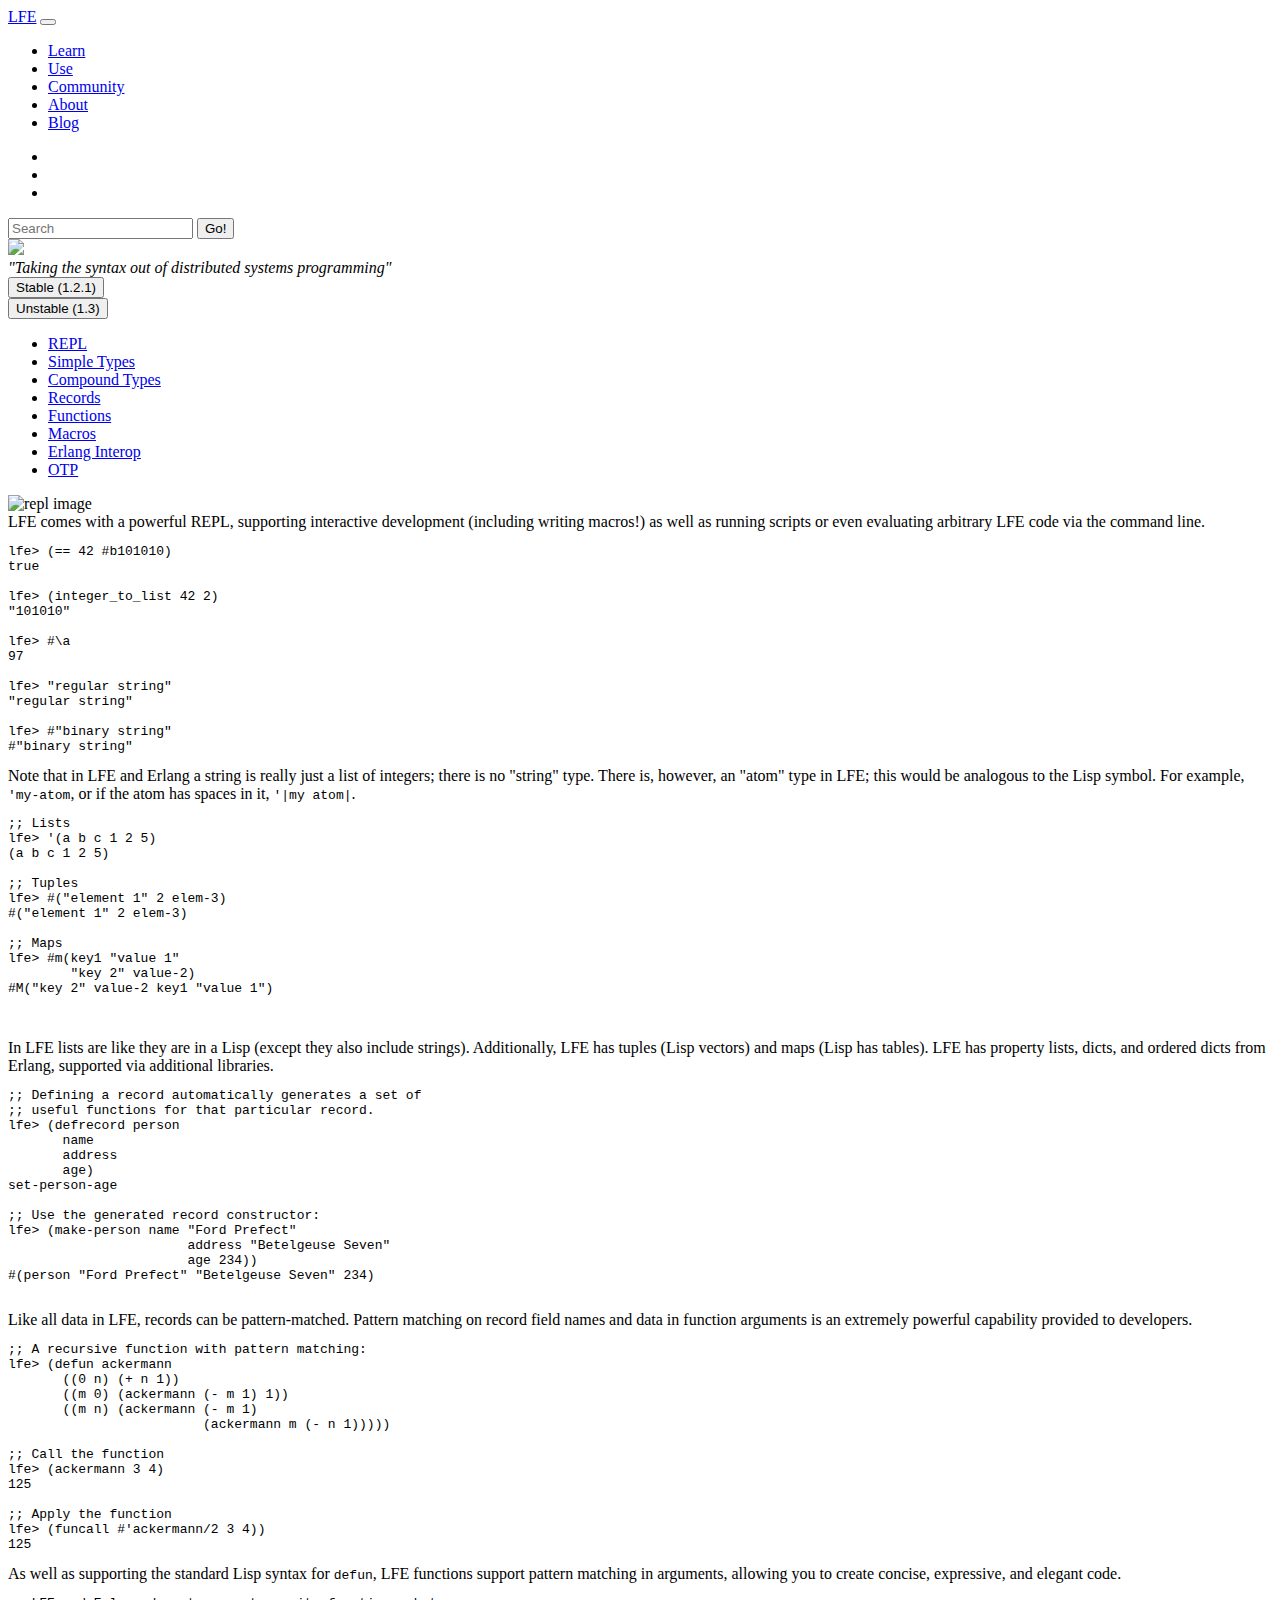
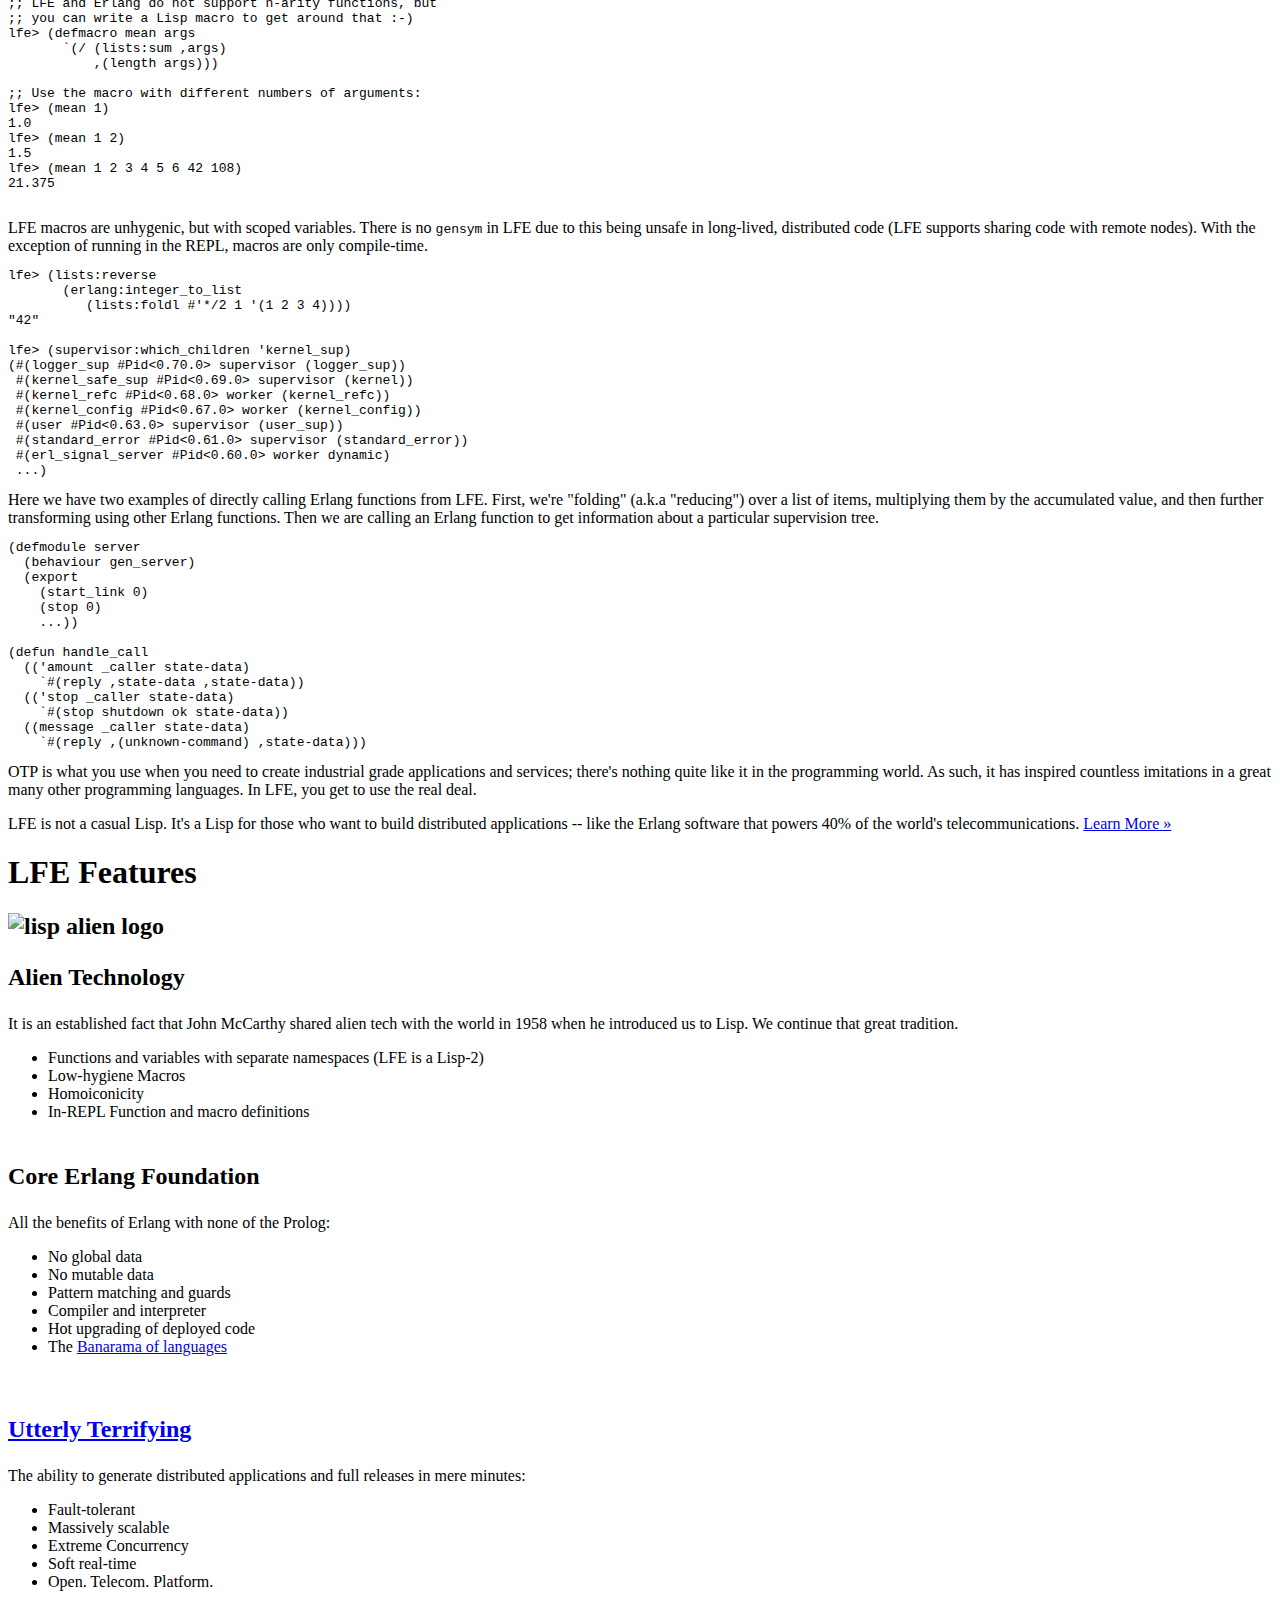
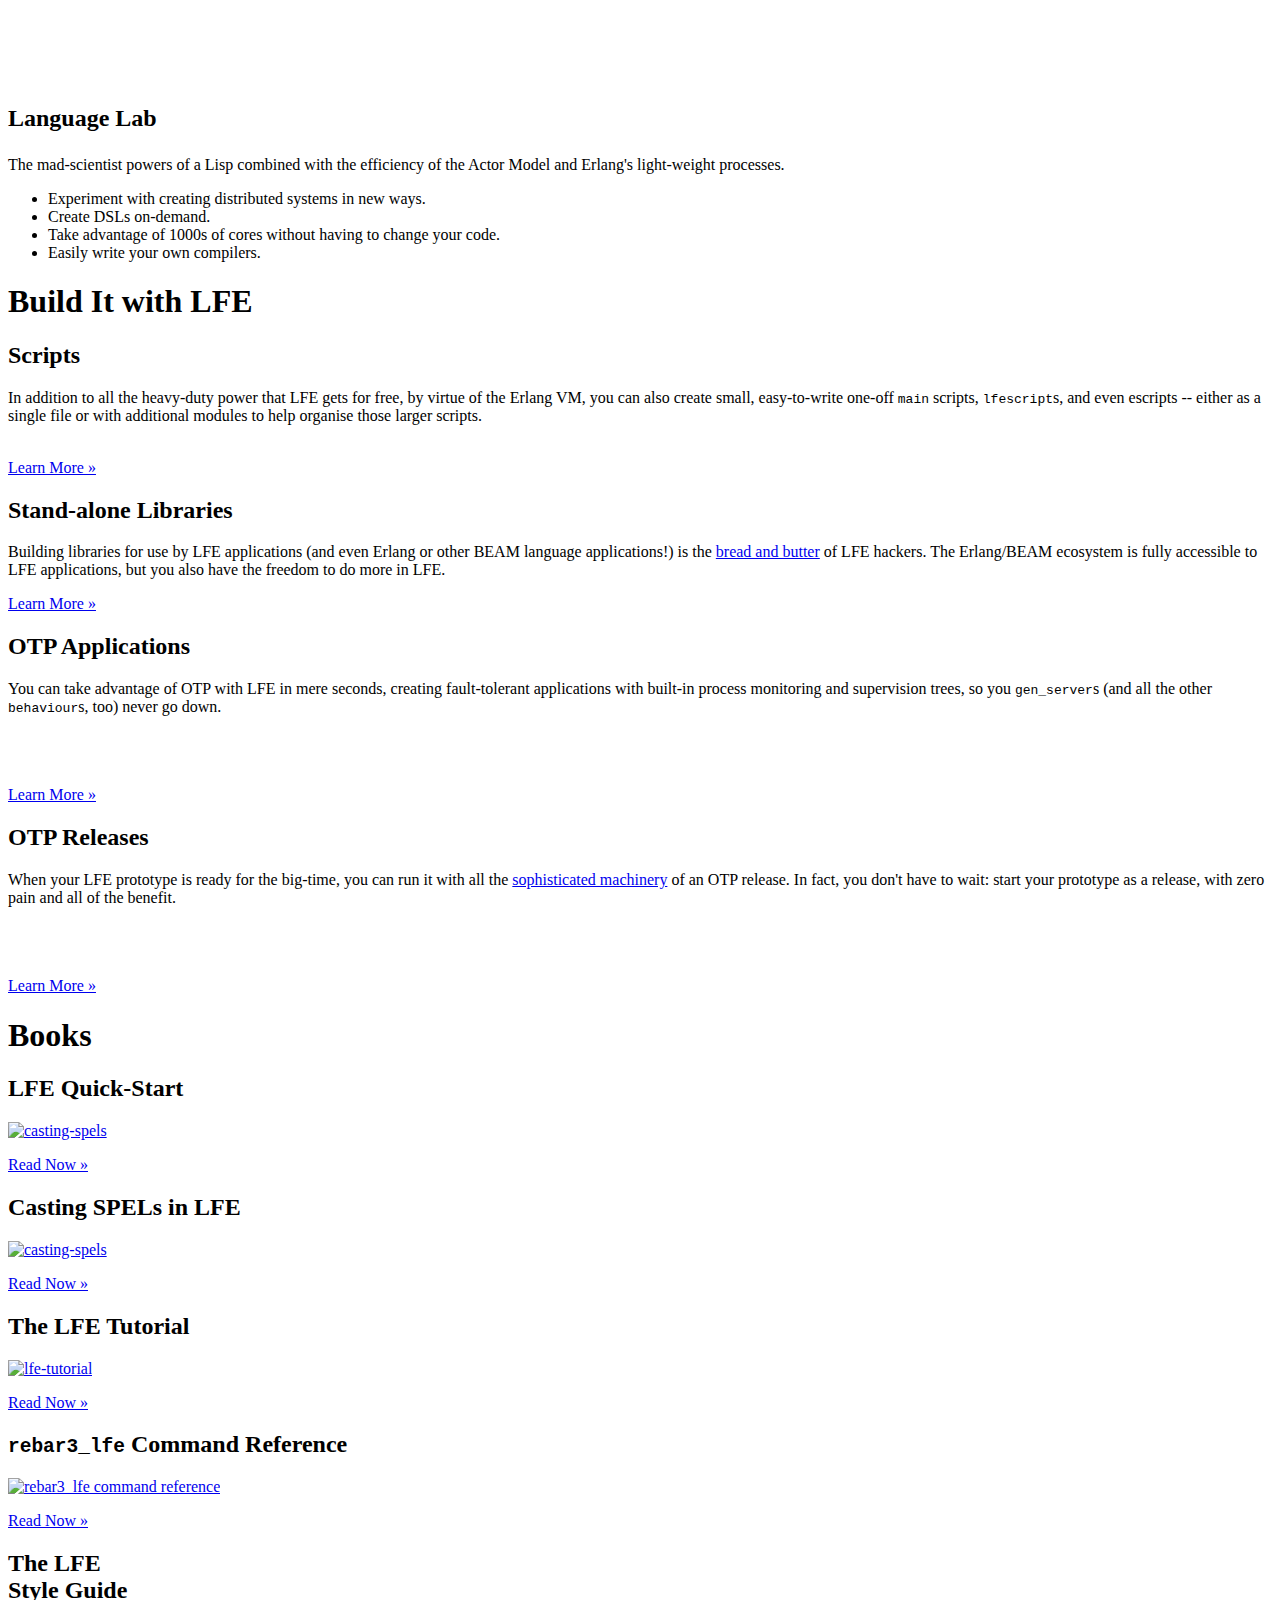
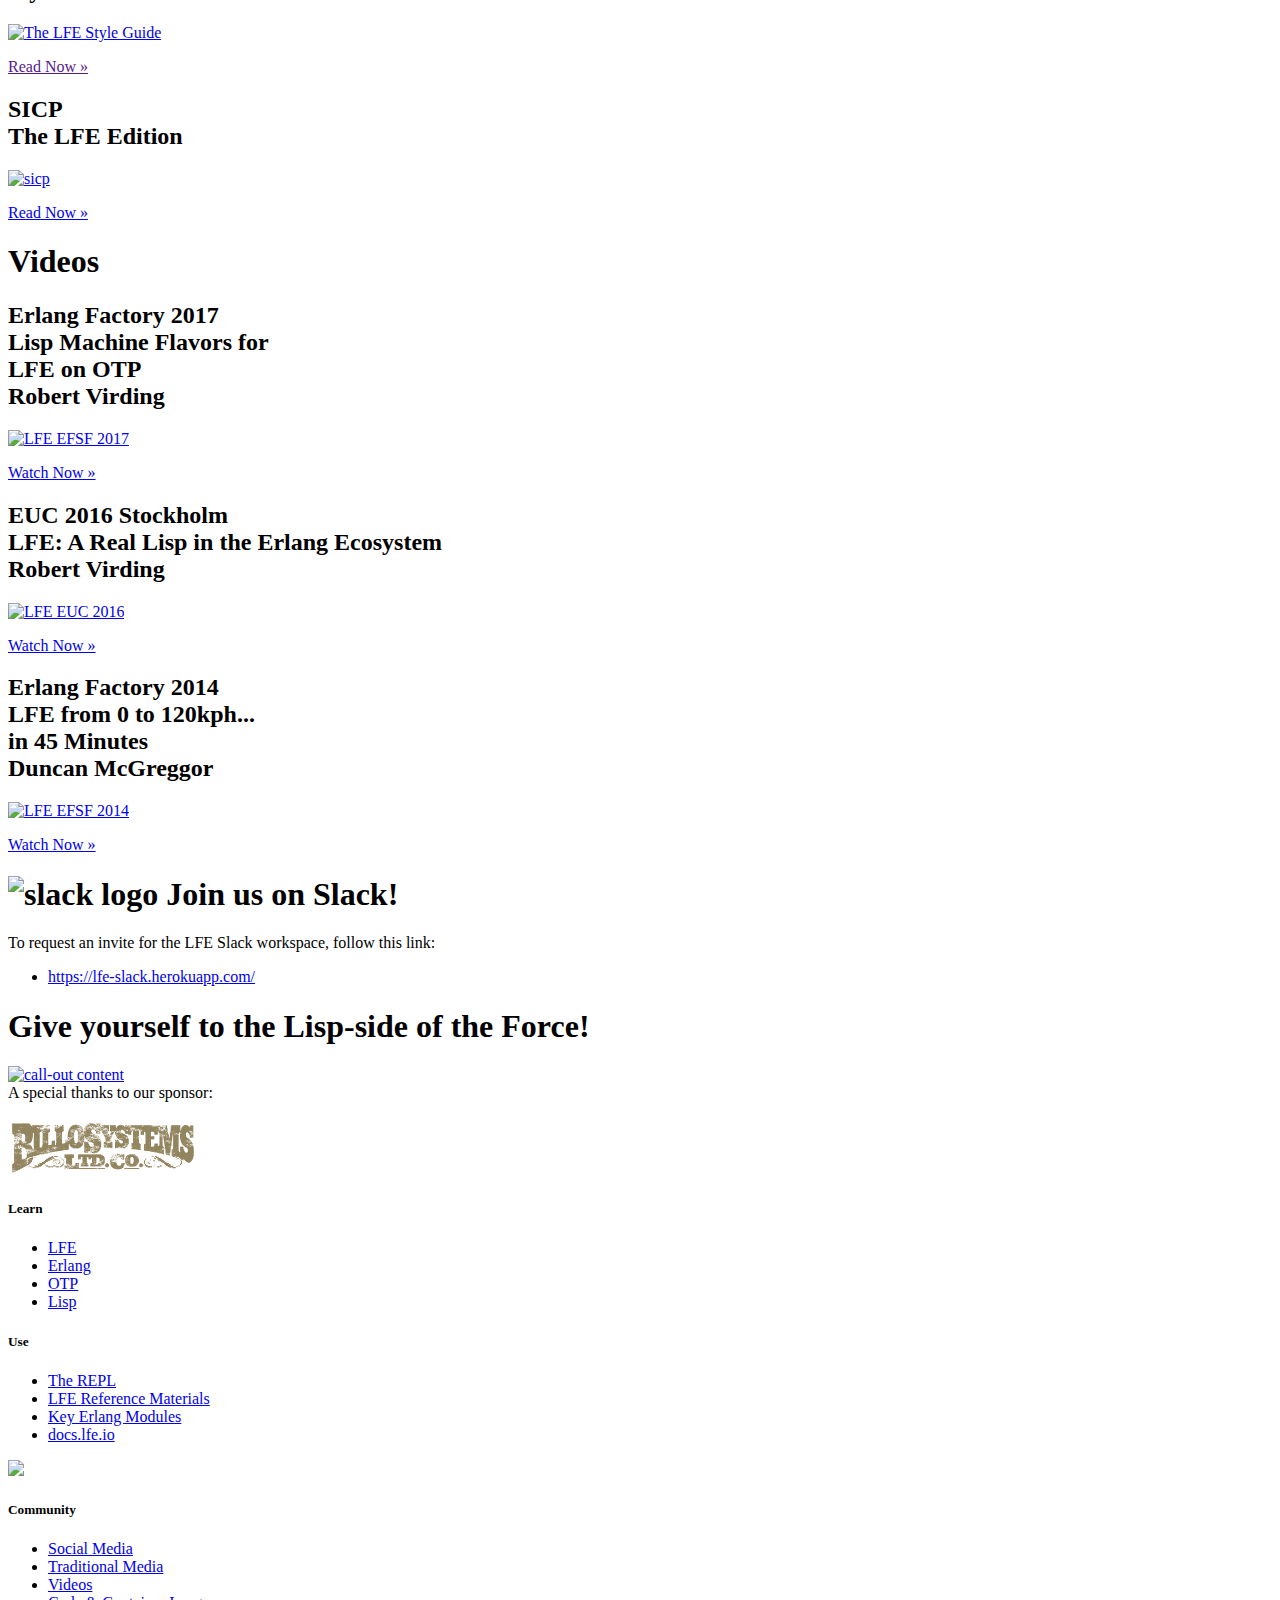
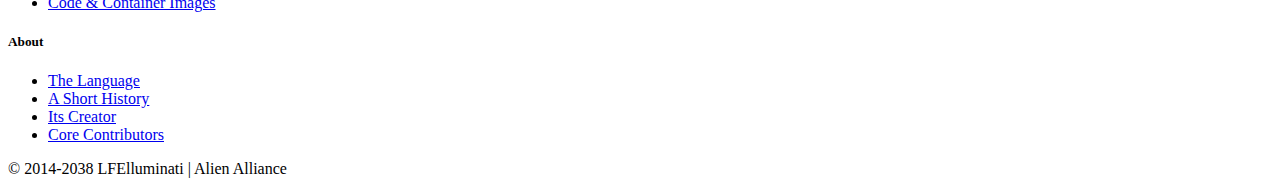
==== commit 6312d785: "Regenerated site content." ====
--- a/index.html
+++ b/index.html
@@ -8,9 +8,21 @@
     <meta name="author" content="LFE Maintainers">
     <meta name="generator" content="Zola">
 
-    <title>LFE : Lisp Flavoured Erlang</title>
+    <meta name="twitter:card" content="summary" />
+    <meta name="twitter:image" content="https://lfe.io/images/twitter-card.jpg" />
+    <meta property="og:image" content="https://lfe.io/images/twitter-card.jpg" />
+    <meta property="og:type" content="website" />
+
+    <meta name="twitter:title" content="(LFE:Lisp Flavoured Erlang)" />
+    <meta name="twitter:description"
+        content="The website for LFE, the Erlang community&#x27;s own Lisp." />
+    <meta property="og:url" content="https:&#x2F;&#x2F;lfe.io&#x2F;" />
+    <meta property="og:title" content="(LFE:Lisp Flavoured Erlang)" />
+    <meta property="og:description"
+        content="The website for LFE, the Erlang community&#x27;s own Lisp." />
+    <title>(LFE:Lisp Flavoured Erlang)</title>
     <meta name="description"
-        content="">
+        content="The website for LFE, the Erlang community&#x27;s own Lisp.">
     
 
     
@@ -85,7 +97,7 @@
             <a class="nav-link " href="&#x2F;about&#x2F;">About</a>
         </li>
         <li class="nav-item">
-            <a class="nav-link" href="http://blog.lfe.io/">Blog</a>
+            <a class="nav-link" href="https://blog.lfe.io/">Blog</a>
         </li>
     </ul>
     <ul class="navbar-nav">
@@ -125,14 +137,14 @@
         <div class="container">
 
             <div class="row">
-                <div class="col-md-4">
+                <div class="col-md-3">
                     <img src="&#x2F;images&#x2F;LFE-logo-abbr-6.2.png" />
                 </div>
-                <div class="col-md-4 tagline">
-                    <em>"Fifty Shades of Distributed, Syntax-Free Message-Passing."</em>
-                </div>
-
-                <div class="col-md-4 download">
+                <div class="col-md-6 tagline">
+                    <em id="lfe-tagline">"Taking the syntax out of distributed systems programming"</em>
+                </div>
+
+                <div class="col-md-3 download">
                     <div class="container">
                         <div class="row">
                             <div class="col-6 dl-icon-container">
@@ -165,7 +177,7 @@
 
             
             
-            <ul class="nav nav-pills" id="pills-tab" role="tablist">
+            <ul class="nav nav-pills lang-examples" id="pills-tab" role="tablist">
                 
                 
                 
@@ -393,9 +405,9 @@
                         <div class="col-md-7 code-sample">
                             <pre><code class="language-lisp">;; LFE and Erlang do not support n-arity functions, but
 ;; you can write a Lisp macro to get around that :-)
-(defmacro mean args
-  `(/ (lists:sum ,args)
-      ,(length args)))
+lfe&gt; (defmacro mean args
+       `(/ (lists:sum ,args)
+           ,(length args)))
 
 ;; Use the macro with different numbers of arguments:
 lfe&gt; (mean 1)
@@ -491,7 +503,7 @@
 
             <p class="lfe-summary">
                 LFE is not a casual Lisp. It's a Lisp for those who want to build distributed
-applications -- like the Erlang software that powers 40% of the world's 
+applications -- like the Erlang software that powers 40% of the world's
 telecommunications.
                 <a class="btn btn-primary btn-sm" href="#"
                     role="button">Learn More &raquo;</a></p>
@@ -523,7 +535,7 @@
             <div class="col-md-3">
                 <h2><i class="fas fa-smile fa-2x"></i></p>
 <p>Core Erlang Foundation</h2>
-                <p>All the benefits of Erlang with non of the Prolog:</p>
+                <p>All the benefits of Erlang with none of the Prolog:</p>
 <ul>
 <li>No global data</li>
 <li>No mutable data</li>
@@ -691,6 +703,11 @@
 
             <div class="col-md-4 book">
                 
+                <h2>The LFE<br/>Style Guide</h2>
+                <p><a href="https://lfe.io/books/style-guide/"><img src="https://lfe.io/books/style-guide/images/cover.jpg" alt="The LFE Style Guide" /></a> </p>
+                <p><a class="btn btn-secondary" href="" role="button">Read Now
+                        &raquo;</a></p>
+                
             </div>
 
             
@@ -778,6 +795,27 @@
     </div> <!-- /container -->
 
 </main>
+
+
+<script src="/js/biwascheme.js">
+  ;; Project: https://github.com/biwascheme/biwascheme
+  ;; Docs: https://www.biwascheme.org/index.html
+  (let* ([quotes (list "\"A proper Lisp.\""
+                       "\"I'm sorry, what was that last part again? Did you just say 'Lisp'?\""
+                       "\"Taking the syntax out of distributed systems programming.\""
+                       "\"Syntactically and semantically chaotic.\""
+                       "\"Where even a distributed Prolog dare not go.\""
+                       "\"MACLISP and supervision trees are all that anyone needs.\""
+                       "\"Fifty shades of distributed, syntax-free message-passing.\""
+                       "\"Come for the fault-tolerance and high-availability. Stay for the fault-tolerance and high-availability.\"")]
+          [num-quotes (length quotes)])
+    (define get-quote (lambda ()
+      (list-ref quotes (random-integer num-quotes))))
+    (define set-quote (lambda ()
+      (set-content! "#lfe-tagline" (get-quote))))
+    (set-timer! set-quote 60))
+</script>
+
 
 
 
@@ -846,7 +884,22 @@
 <script>
     hljs.initHighlightingOnLoad();
 </script>
-
+<!-- Global site tag (gtag.js) - Google Analytics -->
+<script async src="https://www.googletagmanager.com/gtag/js?id=UA-38274766-3"></script>
+<script>
+    window.dataLayer = window.dataLayer || [];
+
+    function gtag() {
+        dataLayer.push(arguments);
+    }
+    gtag('js', new Date());
+
+    gtag('config', 'UA-38274766-3');
+</script>
+
+    
+
+    
     
 </body>
 
